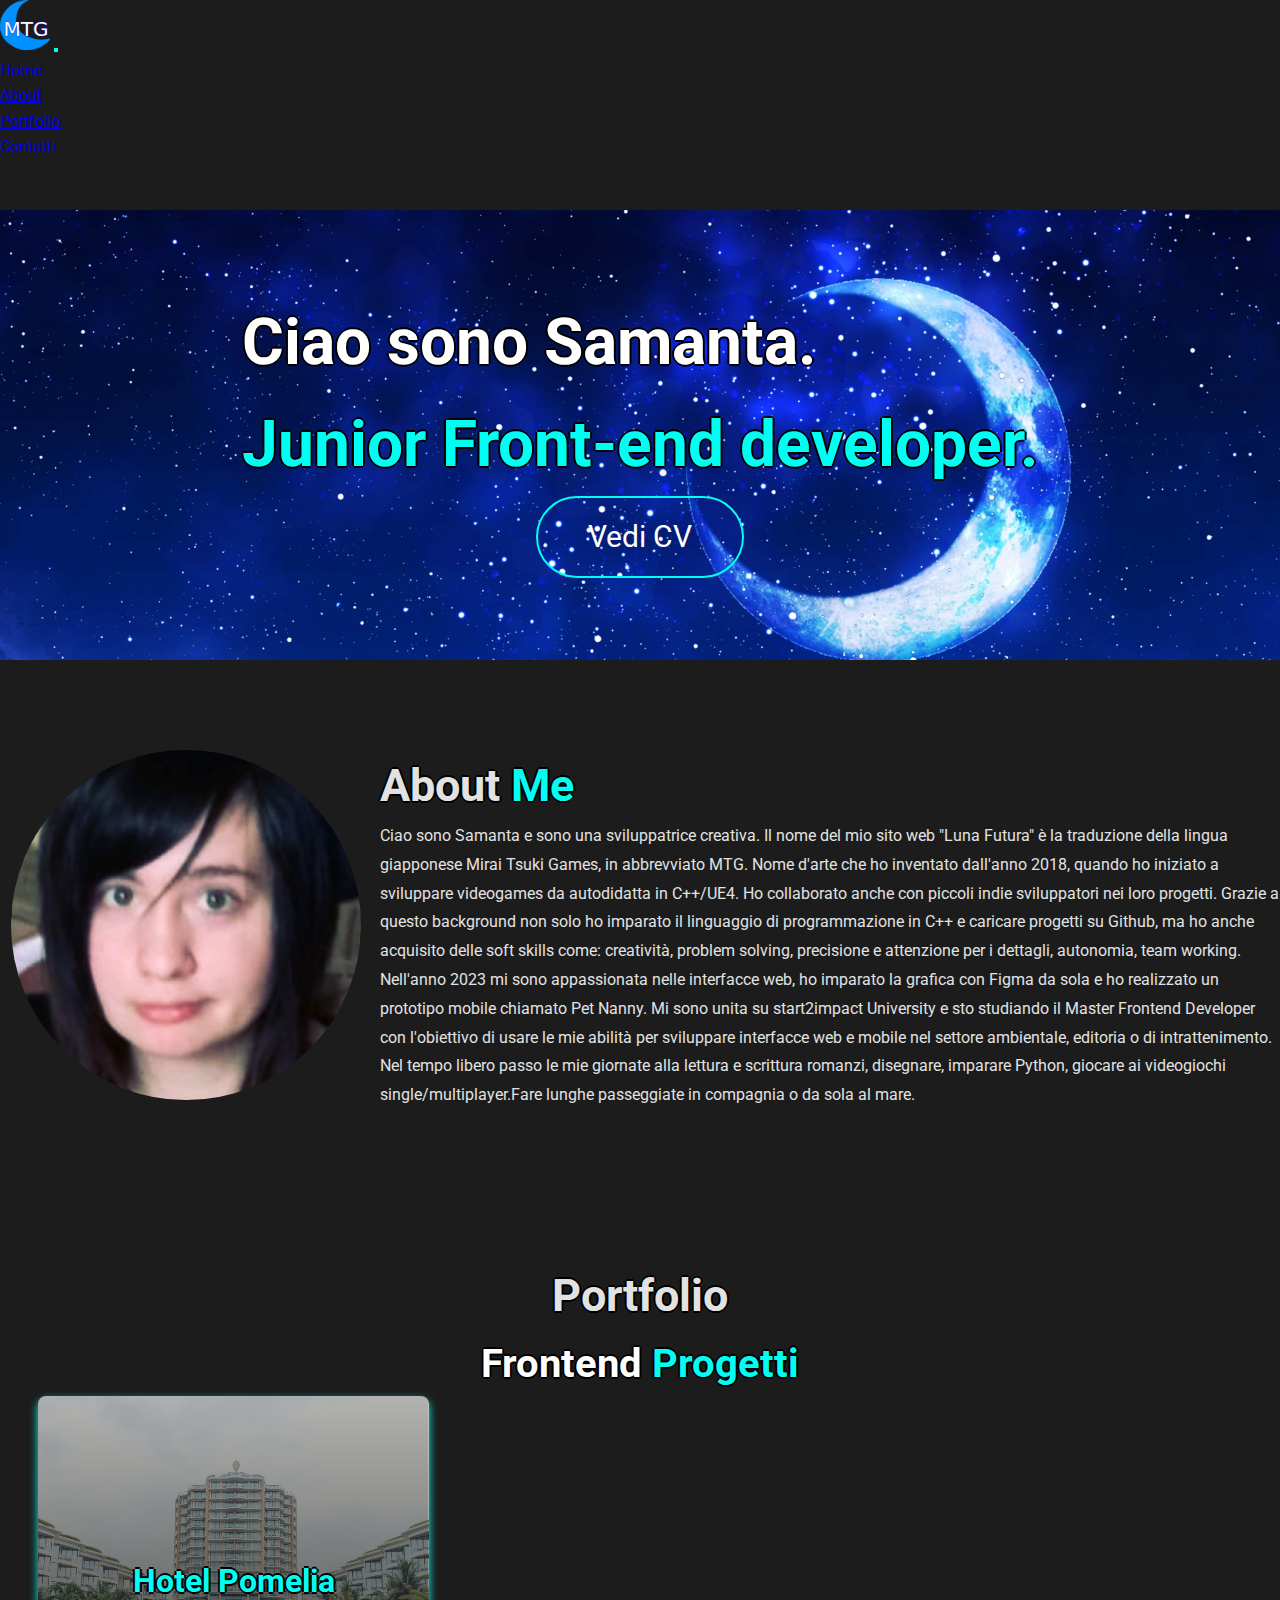
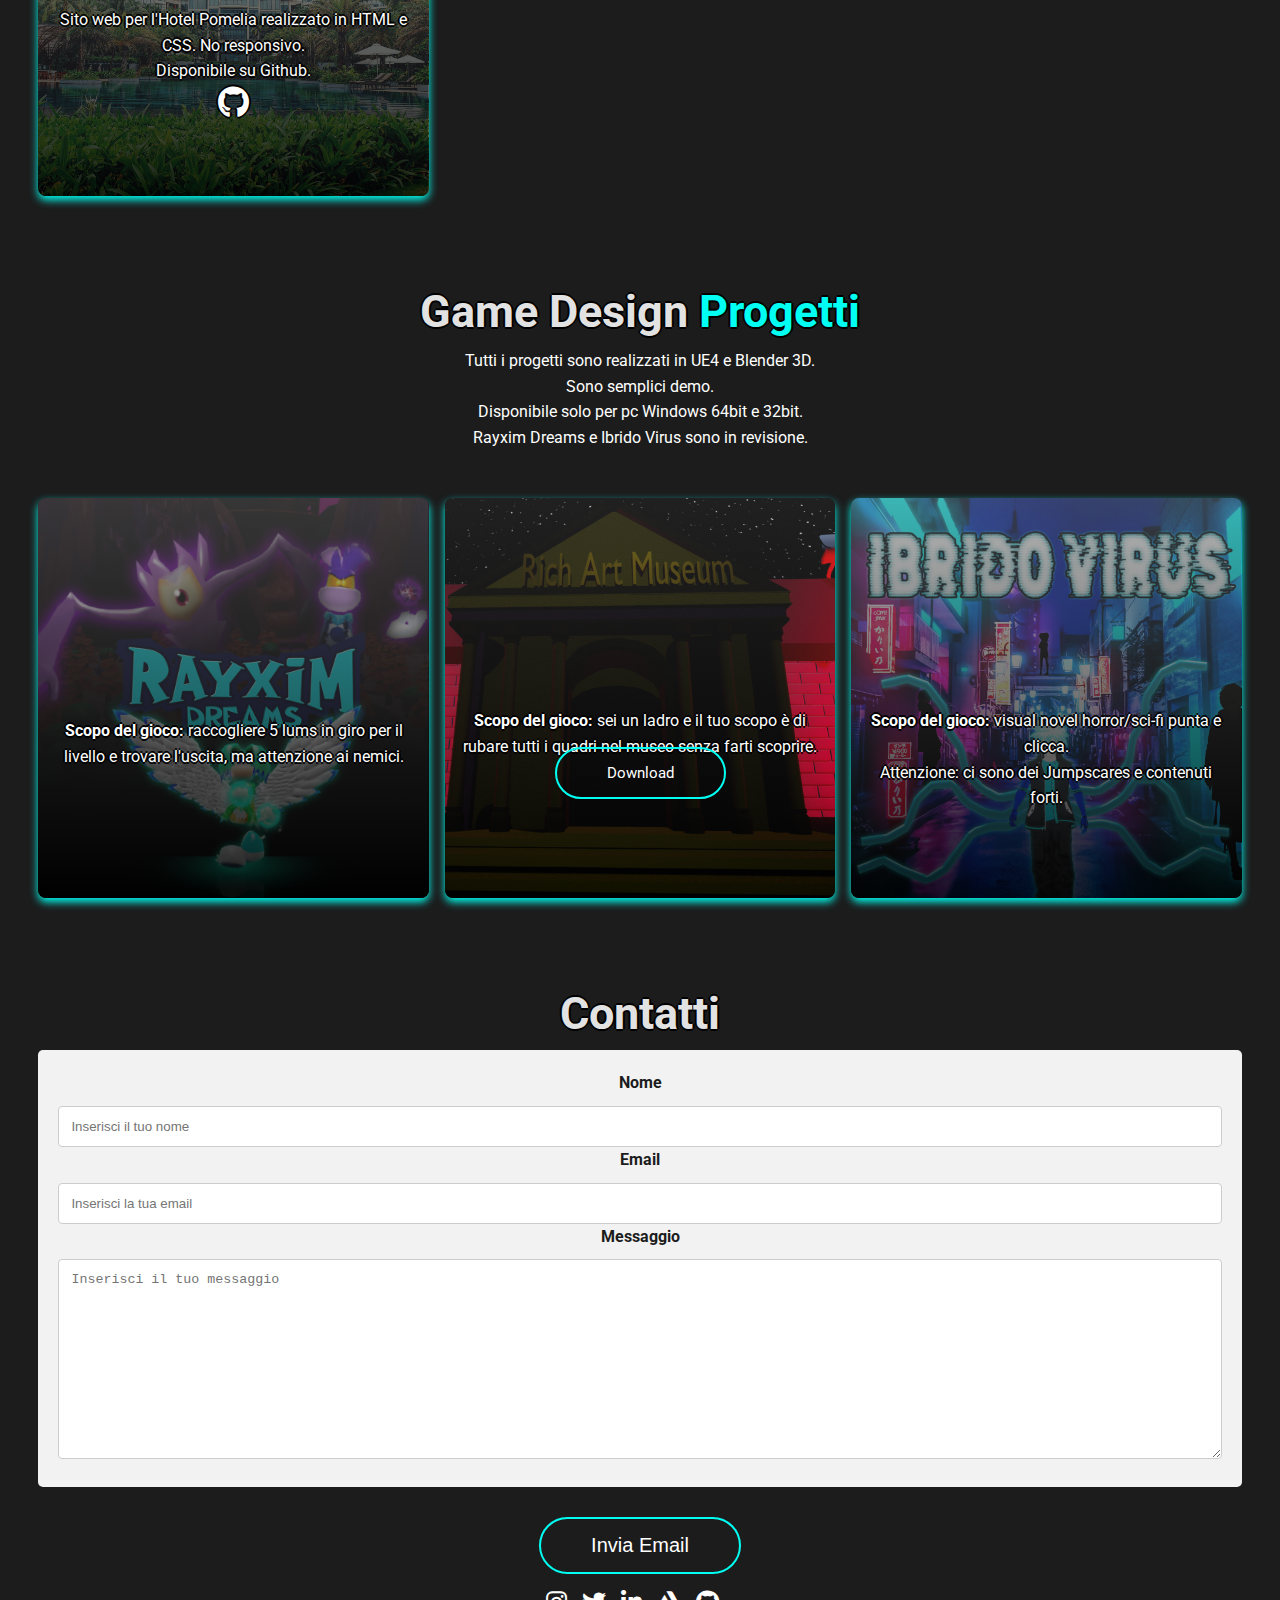
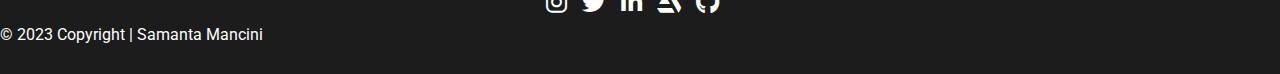
==== index.html @ 8f9abb3a "Update index.html" ====
<!DOCTYPE html>
<html lang="It">
<head>
  <meta charset="UTF-8">
  <!--autore-->
  <meta name="author" content="Samanta Mancini">
  <!--- descrizione-->
  <meta name="description" content="Portfolio sviluppatore Junior frontend">
   <!--keywords-->
  <meta name="keywords" content="Sviluppatore, Frontend developer, Portfolio frontend, Sviluppatore frontend, Developer, Portfolio, Luna Futura, Games, Futuro, Luna, Mirai, Junior">
  <meta name="viewport" content="width=device-width, initial-scale=1">
  <meta http-equiv="X-UA-Compatible" content="IE=Edge">
  <!--Twitter card-->
  <meta name="twitter:card" content="summary">
  <meta name="twitter:site" content="@LunaFutura-Front-end-Portfolio">
  <meta name=”twitter:title” content=”LunaFutura-Front-end-Portfolio”>
  <meta name=”twitter:description” content=”Portfolio_come_sviluppatore_front-end”>
  <meta name=”twitter:creator” content=”@Samanta_Mancini”>
  <meta name=”twitter:image” content=”https://sassa19932.github.io/Progetto-HTML-e-CSS/assets/img/luna.jpg”>
  <!--meta open graph-->
  <meta property="og:description" content="Portfolio come sviluppatore front-end">
  <meta property="og:locale" content="it_IT">
  <meta property="og:type" content="website">
  <meta property="og:url" content="https://sassa19932.github.io/Progetto-HTML-e-CSS/" />
  <meta property="og:site_name" content="LunaFutura-Front-end Portfolio" />
  <meta property="og:image" content="https://sassa19932.github.io/Progetto-HTML-e-CSS/assets/img/luna.jpg">
  <meta property="og:title" content="Luna Futura - Front-end Portfolio" />
  <!--Link canonico-->
  <link rel="canonical" href="https://sassa19932.github.io/Progetto-HTML-e-CSS/">
   <!--Favicon-->
  <link rel="shortcut icon" href="assets/img/favicon.ico" type="image/x-icon">
  <!--Bootstrap Link-->
  <link href="https://cdn.jsdelivr.net/npm/bootstrap@5.3.0/dist/css/bootstrap.min.css" rel="stylesheet" integrity="sha384-9ndCyUaIbzAi2FUVXJi0CjmCapSmO7SnpJef0486qhLnuZ2cdeRhO02iuK6FUUVM" crossorigin="anonymous">

   <!--Bootstrap Script-->
  <script src="https://cdn.jsdelivr.net/npm/bootstrap@5.3.0/dist/js/bootstrap.bundle.min.js" integrity="sha384-geWF76RCwLtnZ8qwWowPQNguL3RmwHVBC9FhGdlKrxdiJJigb/j/68SIy3Te4Bkz" crossorigin="anonymous"></script>

  <!--My style CSS-->
  <link rel="stylesheet" href="assets/CSS/styles.css">

 
  <!--Google Fonts-->
  <link rel="preconnect" href="https://fonts.googleapis.com">
<link rel="preconnect" href="https://fonts.gstatic.com" crossorigin>


  <!--Font awesome-->
  <link rel="stylesheet" href="https://cdnjs.cloudflare.com/ajax/libs/font-awesome/6.0.0-beta3/css/all.min.css" />
  <title>Luna Futura - Front-end Portfolio</title>
</head>
    <body>

<!--Header-->
      <header>
        <!--Navbar Bootstrap-->
        <nav class="navbar navbar-expand-sm fixed-top navbar bg-black">
          <div class="container-fluid">
            <img src="assets/img/Logo_luna.svg" class="navbar-brand"  alt="Logo" height="50" width="50">
            <button class="navbar-toggler" type="button" data-bs-toggle="collapse" data-bs-target="#navbarText" aria-controls="navbarText" aria-expanded="false" aria-label="Toggle navigation">
              <span class="navbar-toggler-icon"></span>
            </button>
            <div class="collapse navbar-collapse" id="navbarText">
              <ul class="navbar-nav mx-auto mb-2 mb-lg-0">
                <li class="nav-item">
                  <a class="nav-link text-white" href="#home">Home</a>
                </li>
                <li class="nav-item">
                  <a class="nav-link text-white" href="#About">About</a>
                </li>
                <li class="nav-item">
                  <a class="nav-link text-white" href="#Portfolio">Portfolio</a>
                </li>
                <li class="nav-item">
                  <a class="nav-link text-white" href="#Contatti">Contatti</a>
                </li>
              </ul>
            </div>
          </div>
        </nav>
       </header>
      <!--Home section--> 
      <main>
       <section id="home" style="background-image: url('assets/img/luna.jpg');">
        <!--Bootstrap color overlay-->
        <h1>Ciao sono Samanta.<br><span>Junior Front-end developer.</span></h1>
        <a href="CV.html" class="button" target="_blank">Vedi CV</a>
       </section>
<!--About-->
      <section id="About">
        <div class="contanier">
          <div class="about-img">
              <img src="assets/img/foto.jpg" alt="">
          </div>
          <div class="content">
              <h1>About <span>Me</span></h1>
              <p>Ciao sono Samanta e sono una sviluppatrice creativa.
                Il nome del mio sito web "Luna Futura" è la traduzione della lingua giapponese Mirai Tsuki Games, in abbrevviato MTG. Nome d'arte che ho inventato dall'anno 2018, quando ho iniziato a sviluppare videogames da autodidatta in C++/UE4.
                Ho collaborato anche con piccoli indie sviluppatori nei loro progetti. Grazie a questo background non solo ho imparato il linguaggio di programmazione in C++ e caricare progetti su Github, ma ho anche acquisito delle soft skills come: creatività, problem solving, precisione e attenzione per i dettagli, autonomia, team working.
                Nell'anno 2023 mi sono appassionata nelle interfacce web, ho imparato la grafica con Figma da sola e ho realizzato un prototipo mobile chiamato Pet Nanny. Mi sono unita su start2impact University e sto studiando il Master Frontend Developer con l'obiettivo di usare le mie abilità per sviluppare interfacce web e mobile nel settore ambientale, editoria o di intrattenimento.
                Nel tempo libero passo le mie giornate alla lettura e scrittura romanzi, disegnare, imparare Python, giocare ai videogiochi single/multiplayer.Fare lunghe passeggiate in compagnia o da sola al mare.</p>
          </div>
      </div>
    </section>
<!--Portfolio-->
      <section id="Portfolio">
        <div class="sec-top">
        <h1>Portfolio</h1>
        <h3>Frontend <span>Progetti</span></h3>
        </div>
        <div class="card-container">
        <div class="card" style="background-image: linear-gradient(rgba(107,107, 107, 0.5), rgba(0, 0, 0, 0.8)), url('assets/img/portfolio/Hotelimage.jpg');">
          <div class="card-content">
          <h3 class="card-title">Hotel Pomelia</h3>
           <p class="card-body">Sito web per l'Hotel Pomelia realizzato in HTML e CSS. No responsivo.<br>
              Disponibile su Github.<br>
            </p>
            <a href="https://github.com/Sassa19932/ProgettoSviluppoIntrodiSamantaMancini.git" class="github" target="_blank"><i class="fa-brands fa-github"></i></a>
        </div>
      </div>
    </div>
    <div class="sec-top">
        <h1>Game Design <span>Progetti</span></h1>
        <p class="text-game">Tutti i progetti sono realizzati in UE4 e Blender 3D.<br>Sono semplici demo.<br>
        Disponibile solo per pc Windows 64bit e 32bit.<br> Rayxim Dreams e Ibrido Virus sono in revisione.</p>
      </div>
        <div class="card-container">
        <div class="card" style="background-image: linear-gradient(rgba(107, 107, 107, 0.5), rgba(0, 0, 0, 0.8)),url('assets/img/portfolio/RayximCover.jpg');">
          <div class="card-content">
           <p class="card-body" style="margin-top: 60px;"><strong>Scopo del gioco:</strong> raccogliere 5 lums in giro per il livello e trovare l'uscita, ma attenzione ai nemici.
            </p>
        </div>
      </div>
      <div class="card" style="background-image: linear-gradient(rgba(107, 107, 107, 0.3), rgba(0, 0, 0, 0.3)),url('assets/img/portfolio/Richartmuseum.jpg');">
        <div class="card-content">
         <p class="card-body" style="margin-top: 50px;"><strong>Scopo del gioco:</strong> sei un ladro e il tuo scopo è di rubare tutti i quadri nel museo senza farti scoprire.
          </p>
          <a href="https://dandygames.itch.io/welcome-to-rich-art" class="button" style="margin: auto;" target="_blank">Download</a>
      </div>
    </div>
    <div class="card" style="background-image: linear-gradient(rgba(107, 107, 107, 0.5), rgba(0, 0, 0, 0.8)), url('assets/img/portfolio/Ibridovirus.jpg');">
      <div class="card-content">
       <p class="card-body" style="margin-top: 50px;"><strong>Scopo del gioco:</strong> visual novel horror/sci-fi punta e clicca.<br>
        Attenzione: ci sono dei Jumpscares e contenuti forti.
        </p>
    </div>
</div>
      </div>
      </section>
<!--Contattami-->
      <section id="Contatti">
        <div class="sec-top">
        <h1>Contatti</h1>
<div class="container-form">
        <form action="https://formsubmit.co/s.mancini93@hotmail.it" method="POST">
<label for="name">Nome</label>
<input type="text" id="name" name="name" placeholder="Inserisci il tuo nome" required>          	<label for="email">Email</label>
			<input type="text" id="email" name="email" placeholder="Inserisci la tua email" required>

			<label for="message">Messaggio</label>
			<textarea id="message" name="message" placeholder="Inserisci il tuo messaggio" style="height:200px" required></textarea>
          <input type="hidden" name="_next" value="https://sassa19932.github.io/Progetto-HTML-e-CSS/thanks.html">
      </form>
</div>
<input type="submit" class="button" value="Invia Email">
</div>

      </section>
    </main>
      <!-- footer section-->
  <footer class="container-fluid pb-0 mt-5 bg-black text-center text-white">
    <ul class="social-icons">
      <li><a href="https://www.instagram.com/mtg_misaki0" class="instagram" target="_blank"><i class="fa-brands fa-instagram"></i></a></li>
      <li><a href="https://www.twitter.com/tsukimirai12" class="twitter" target="_blank"><i class="fa-brands fa-twitter"></i></a></li>
      <li><a href="https://www.linkedin.com/in/samantamancini/" class="linkedin" target="_blank"><i class="fa-brands fa-linkedin-in"></i></a></li>
      <li><a href="https://www.artstation.com/misaki_93" class="artstation" target="_blank"><i class="fa-brands fa-artstation"></i></a></li>
      <li><a href="https://github.com/Sassa19932?tab=repositories" class="github" target="_blank"><i class="fa-brands fa-github"></i></a></li>
    </ul>
    <p> © 2023 Copyright | Samanta Mancini</p>
    
</footer>
    </body>
  </html>
---- assets/CSS/styles.css ----
@import url('https://fonts.googleapis.com/css2?family=Roboto&display=swap');
*{
    margin: 0;
    padding: 0;
    box-sizing: border-box;
    transition: 0.3s;
}

/*body styling*/
body{
    margin: 0;
    padding: 0;
    font-family: 'Roboto', sans-serif;
    font-size: 1em;
    background:#1c1c1c;
    color:white;
    line-height: 1.6;
}

.section {
    min-height: 100vh
}
html{
    scroll-behavior: smooth;
}
/*navbar styling*/

.nav-item .nav-link:hover {
background-color: #00fff2;
box-shadow: 0 0 100px #00fff2;
border: none;
}

/*Navbar toggle styling*/

.navbar-toggler-icon {
   background-image: url("data:image/svg+xml,%3csvg xmlns='http://www.w3.org/2000/svg' viewBox='0 0 30 30'%3e%3cpath stroke='rgba%280, 255, 242, 1%29' stroke-linecap='round' stroke-miterlimit='10' stroke-width='2' d='M4 7h22M4 15h22M4 23h22'/%3e%3c/svg%3e");
}

.navbar-toggler {
    border: 2px solid #00fff2;
}

/*header styling*/
#home{
    margin-top: 50px;
    background-repeat: no-repeat;
    background-size: cover;
    height: 100vh;
    position: relative;
    color: white;
    display: flex;
    flex-direction: column;
    justify-content: center;
    align-items: center;
    
}



h1 {
    font-size: 4rem;
    text-shadow: -2px 0 #000000, 0 2px #000000, 2px 0 #000000, 0 -2px #000000;
    
}

#home span, #About span, #Portfolio span {
color: #00fff2;
}

/* color overlay*/
.color-overlay{
    position: absolute;
    width: 100%;
    height: 100%;
    background-color: rgba(0, 0, 0, 0.5);
}
/*margin-top*/
.sec-top{
    text-align: center;
    margin-top: 80px;
}

html, body {
    overflow-x: hidden;
  }
 
      

/*button normal*/
  .button{
    font-size: 30px;
    background-color: transparent;
    text-decoration: none;
			color: white;
			padding: 10px 20px;
			border: #00fff2 2px solid;
			border-radius: 50px;
			cursor: pointer;
}
/*button hover*/
 .button:hover{
    background: #00fff2;
    box-shadow: 0 0 100px #00fff2;
    border: none;
    color: #1c1c1c;
}

/*h3 styling*/
h3{
    text-align: center;
    font-size: 2.5em;
    text-shadow: -2px 0 #000000, 0 2px #000000, 2px 0 #000000, 0 -2px #000000;
    
}

/*About start*/
#About{
    margin-top: 90px;
}
#About .contanier{
    display: flex;
    justify-content: center;
}
#About .about-img img{
    width: 350px;
    border-radius: 50%;
    margin-left: 3%;
}
#About .content{
    margin-left: 30px;
}
#About .content h1, #Portfolio h1, #Contatti h1{
    font-size: 45px;
    color: #e2e2e2;
}
#About .content h1 span{
    color: #00fff2;
}

#About .content p{
    color: #e2e2e2;
    line-height: 1.8;
    margin-bottom:70px;
}

/*card-styling*/
    .card-container{
        display: grid;
        grid-template-columns: repeat(auto-fill, minmax(300px, 1fr));
        grid-template-rows: auto;
        grid-gap: 1rem;
        margin-left: 3%;
        margin-right: 3%;
    }

    .card-title{
        text-shadow: -2px 0 #000000, 0 2px #000000, 2px 0 #000000, 0 -2px #000000;
        color: #00fff2;
        font-size: 2em;
}
    .card-content{
        padding-top: 10rem;
        text-align: center;
    }
    
    .card-body{
        color: rgb(255, 255, 255);
        margin-top: 0px;
        margin-left: 3%;
        margin-right: 3%;
        text-shadow: -2px 0 #000000, 0 2px #000000, 2px 0 #000000, 0 -2px #000000;
    }
  
  .card-container .card{
    background-size: cover;
    background-position: center;
    box-shadow: 0 4px 8px 0 #00fff2;
    border-radius: 0.5rem;
    overflow: hidden;
    height: 400px;
  }

  .card-content .button {
    font-size: 15px;
  }

 
  .card .fa-github{
    font-size: 2em;
    padding: 0;
    text-shadow: -2px 0 #000000, 0 2px #000000, 2px 0 #000000, 0 -2px #000000;
    margin-top: 2px;
  }

  /*text-game styling*/
  .text-game{
    text-align: center;
    padding-bottom: 3rem;
  }

  

       /*form contatti*/
	input[type=text], select, textarea {
			width: 100%;
			padding: 12px;
			border: 1px solid #ccc;
			border-radius: 4px;
			resize: vertical;
		}
label {
			font-weight: bold;
			display: block;
			margin-bottom: 10px;
		}

        input[type=submit]{
           
           font-size: 20px;
           margin-top: 30px;
           
        }

		input[type=submit]:hover {
			background-color: #00fff2;
            color: #1c1c1c;
            box-shadow: 0 0 50px #00fff2;
            border: none;
		}

		.container-form {
			border-radius: 5px;
			background-color: #f2f2f2;
            color: #1c1c1c;
			padding: 20px;
            margin-right: 3%;
            margin-left: 3%;
		}
/* social media icons styling */
.social-icons {
    font-size: 1.5em;
    display: flex;
    justify-content: center;
    align-items: center;
}
.social-icons li{
    list-style: none;
    padding: 10px 15px 0 0;
}
.fa-instagram:hover, .fa-instagram:focus, .fa-twitter:hover, .fa-twitter:focus, .fa-linkedin-in:hover, .fa-linkedin-in:focus, .fa-artstation:hover, .fa-artstation:focus, .fa-github:hover, .fa-github:focus {
   color: #00fff2;
   box-shadow: 0 0 100px #00fff2;
}
.fa-brands {
    color: #ffffff;
}

footer {
    height: 100px;
}


/*media*/


   

   


@media (min-width: 240px) and (max-width: 576px){
    #home{
       height: 30vh;
       margin-top: 0px;
    }

    .navbar-brand img{
        width: 40px;
        height: auto;  
    }
    

      h1{
        font-size: 3rem;
        text-align: center;
    }
    .sec-top {
        margin-bottom: 0px;
        margin-top: 0px;
    }
     h3{
        font-size: 2.5em;
    }
    .text-about {
        font-size: 2em;
    }

    .card-container {
        grid-template-columns: 2fr;
    }

     .card-container .card-body {
        margin-top: 5px;
    }

    .fa-brands {
        color: #00fff2;
    }
    .button{
        background-color: #00fff2;
        box-shadow: 0 0 100px #00fff2;
        border: none;
        color: #1c1c1c;
        font-size: 15px;
        padding: 5px 20px;
    }
   
    
    #About .contanier{
        flex-direction: column;
        text-align: center;
        margin-left: 0;
        margin-right: 5%;
    }
    
    #About .about-img  img{
        margin-bottom: 20px;
        width: 100px;
        margin: auto;
    }
    input[type=submit] {
        font-size: 1em;
        margin-top: 1rem;
        margin-bottom: 2rem;
        border: none;
        color: #1c1c1c;
        background-color: #00fff2;
        box-shadow: 0 0 100px #00fff2;
        width: 80%;
        margin-left: 10%;
        text-align: center;
    }
    input[type=text], select, textarea {
        width: 100%;
        margin-top: 0;
    }

    #Contatti {
    margin-top: 20px;
}
    
    footer p {
        font-size: 18px;
    }
}

@media (min-width: 600px) and (max-width: 820px) {
    #home {
        height: 30vh;
        padding-top: 50px;
    }
    h1 {
        font-size: 3rem;
    }
    .button {
        font-size: 30px;
        padding: 10px 40px;
        background-color: #00fff2;
        box-shadow: 0 0 100px #00fff2;
        color: #1c1c1c;
        border: none;
    }

    #About .contanier{
        flex-direction: column;
        text-align: center;
        margin-left: 0;
        margin-right: 5%;
    }

    #About .about-img img{
        width: 200px;
    }

    #About p{
        font-size: 25px;
    }

    .sec-top {
        margin-top: 50px;
    }
     h3{
        font-size: 2.5em;
    }

    .text-game{
        font-size: 25px;
    }

    .card-body {
        font-size: 15px;
        line-height: 1.2;
    }
   .card-container {
    grid-template-columns: repeat(auto-fill, minmax(270px, 2fr));
    grid-template-rows: auto;
    grid-gap: 1.5rem;
   }

   input[type=submit] {
    font-size: 1.5em;
    margin-top: 1rem;
    margin-bottom: 2rem;
    background-color: #00fff2;
    box-shadow: 0 0 100px #00fff2;
    color: #1c1c1c;
    width: 80%;
    border: none;
    text-align: center;
}


footer p{
    font-size: 20px;
}
.fa-brands {
    color: #00fff2;
}
}

@media (min-width: 900px ) and (max-width:1300px){
    #home {
      height: 50vh; 

    }

    h1 {
        font-size: 4rem;
    }

    .button {
        padding: 15px 50px;
    }
}
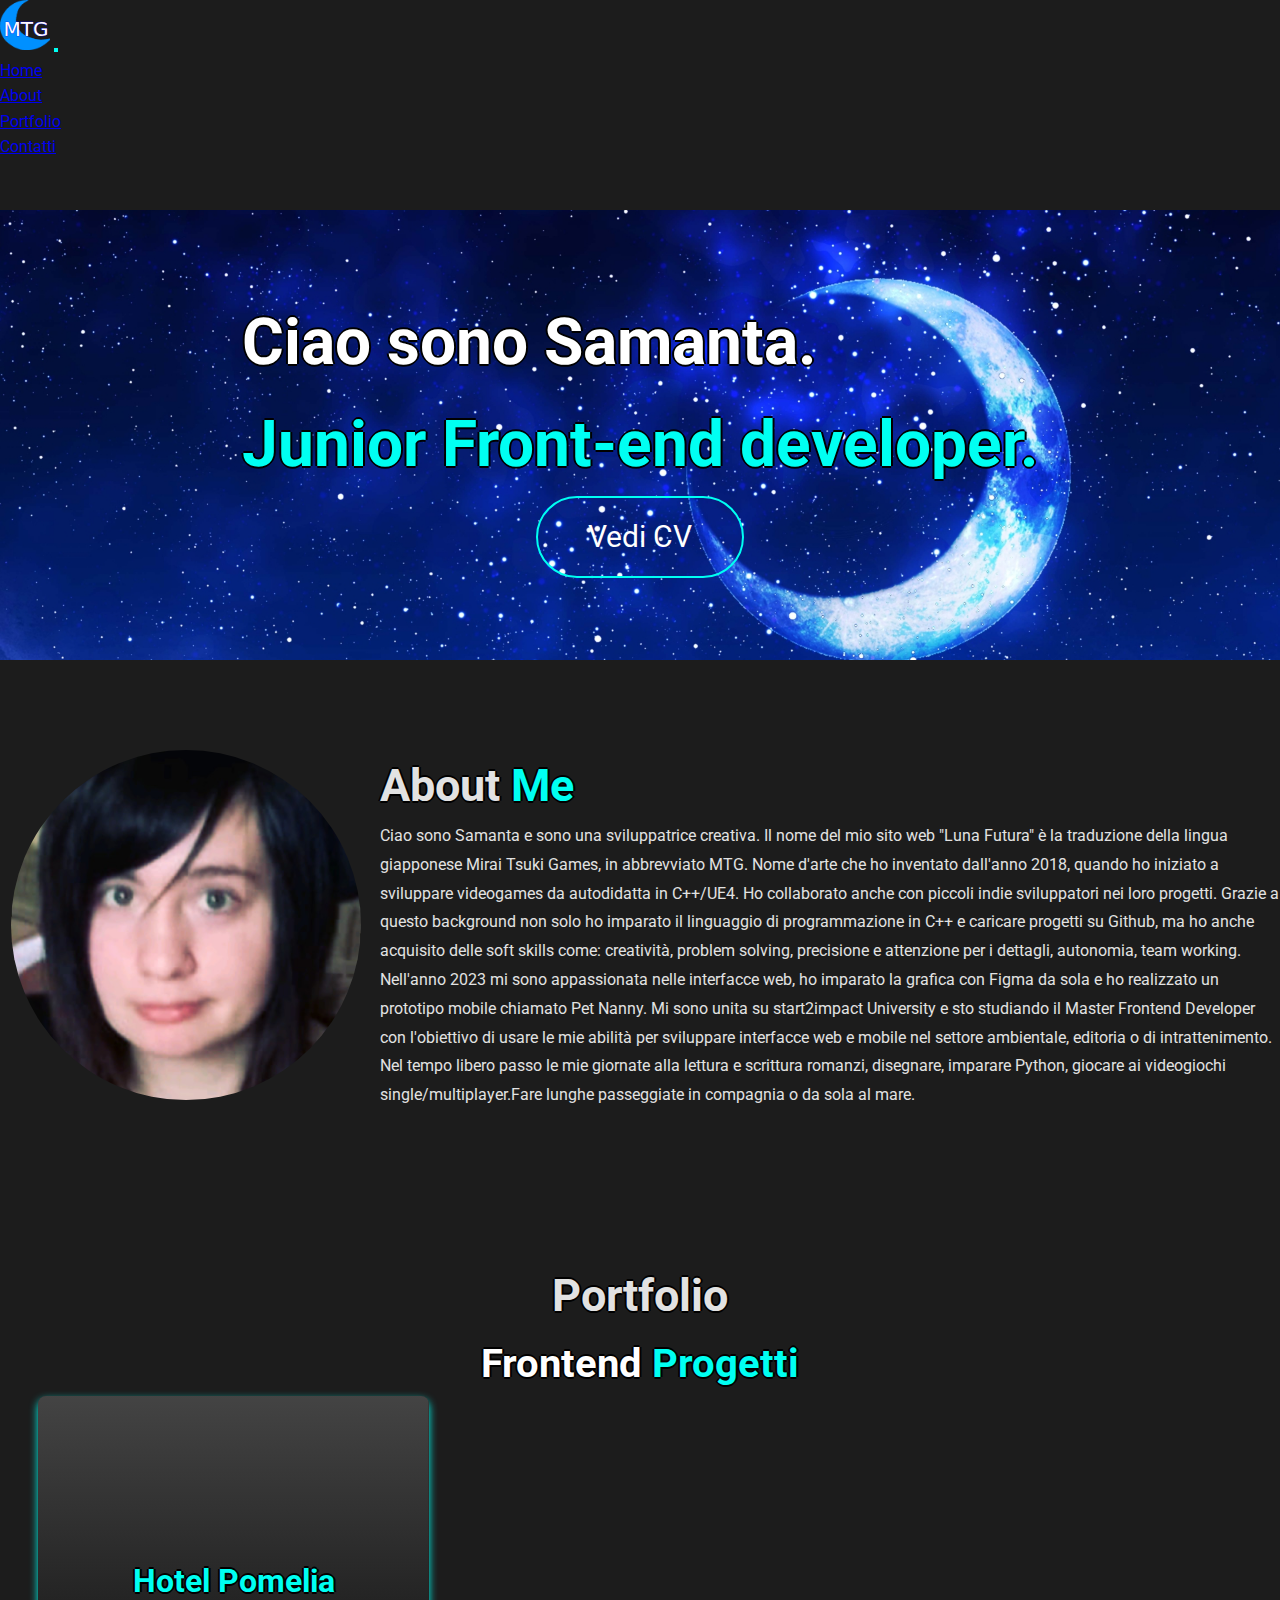
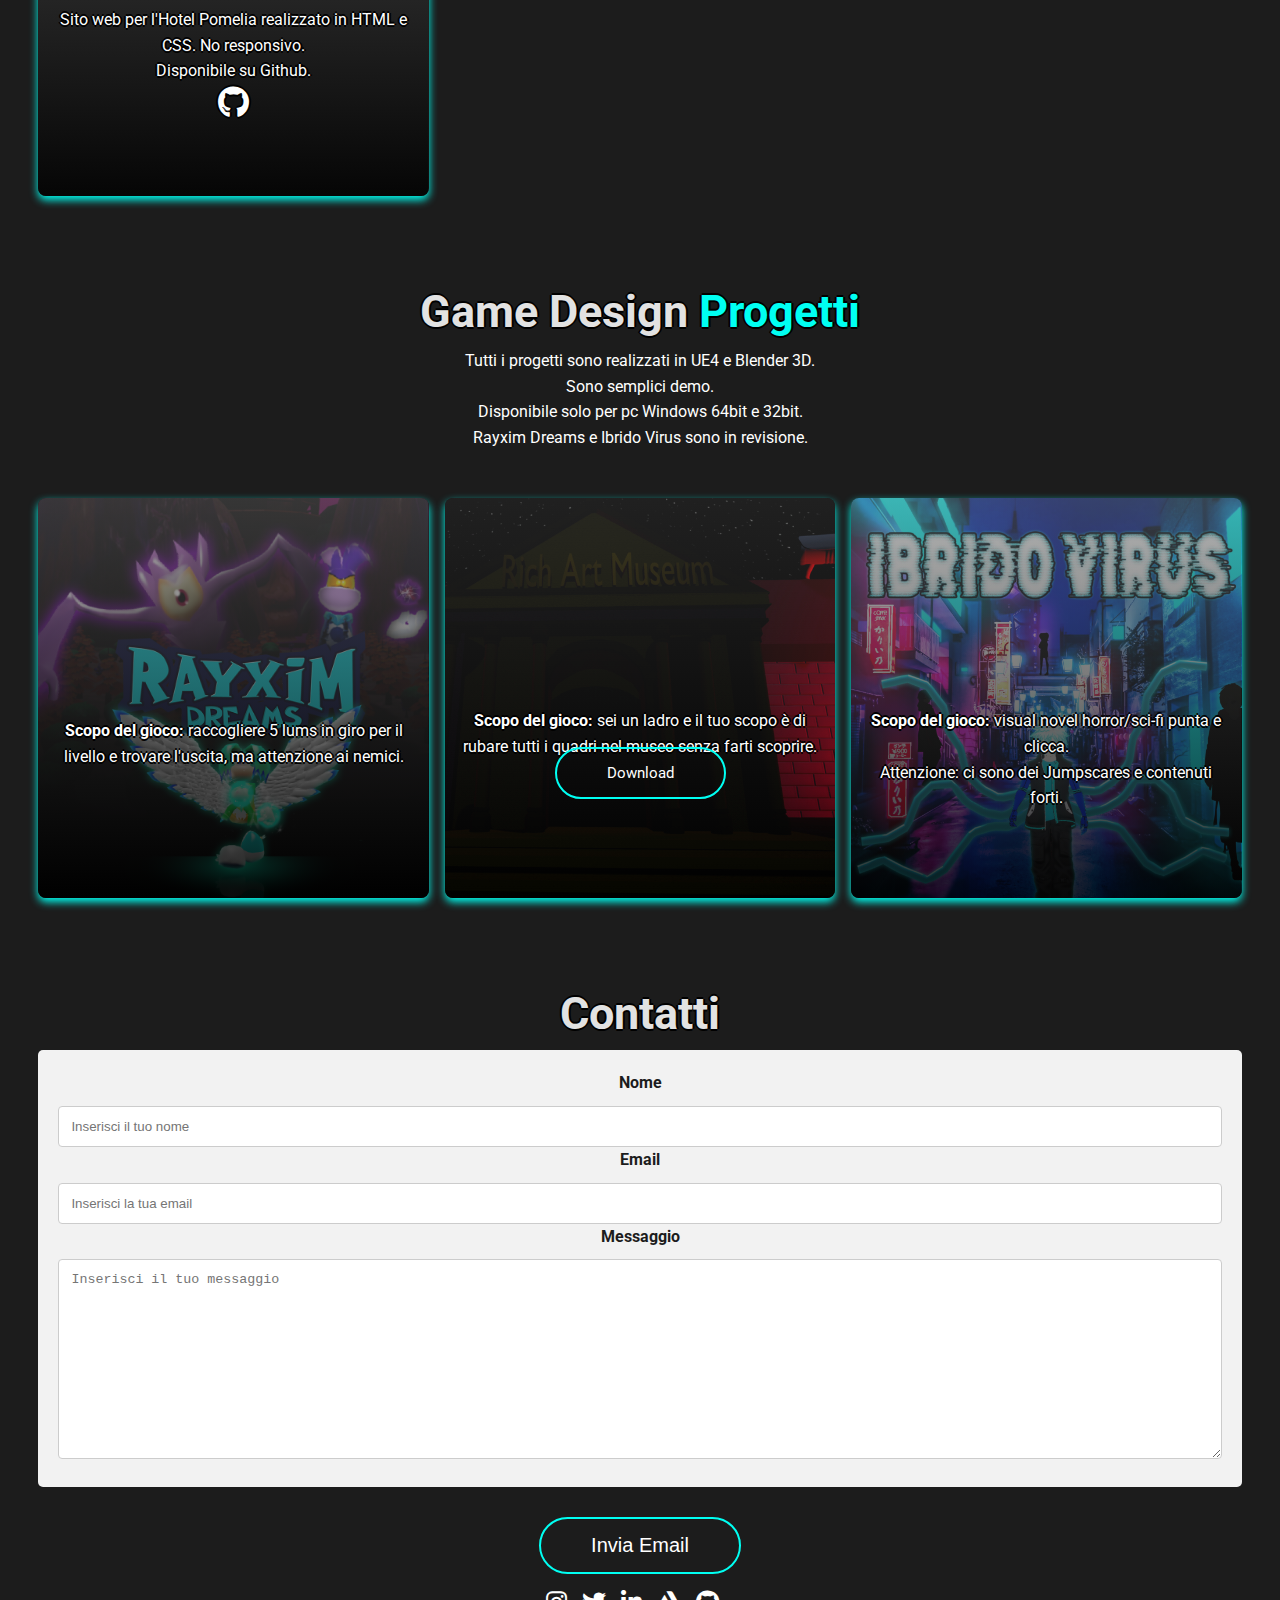
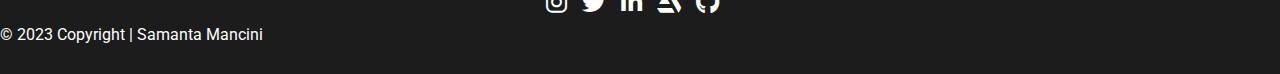
==== commit 615c9403: "up" ====
--- a/index.html
+++ b/index.html
@@ -130,7 +130,7 @@
             </p>
         </div>
       </div>
-      <div class="card" style="background-image: linear-gradient(rgba(107, 107, 107, 0.3), rgba(0, 0, 0, 0.3)),url('assets/img/portfolio/Richartmuseum.jpg');">
+      <div class="card" style="background-image: linear-gradient(rgba(107, 107, 107, 0.3), rgba(0, 0, 0, 0.3)),url('assets/img/portfolio/RichArtMuseum.jpg');">
         <div class="card-content">
          <p class="card-body" style="margin-top: 50px;"><strong>Scopo del gioco:</strong> sei un ladro e il tuo scopo è di rubare tutti i quadri nel museo senza farti scoprire.
           </p>
--- a/assets/CSS/styles.css
+++ b/assets/CSS/styles.css
@@ -282,7 +282,7 @@
     
 
       h1{
-        font-size: 3rem;
+        font-size: 2.5rem;
         text-align: center;
     }
     .sec-top {
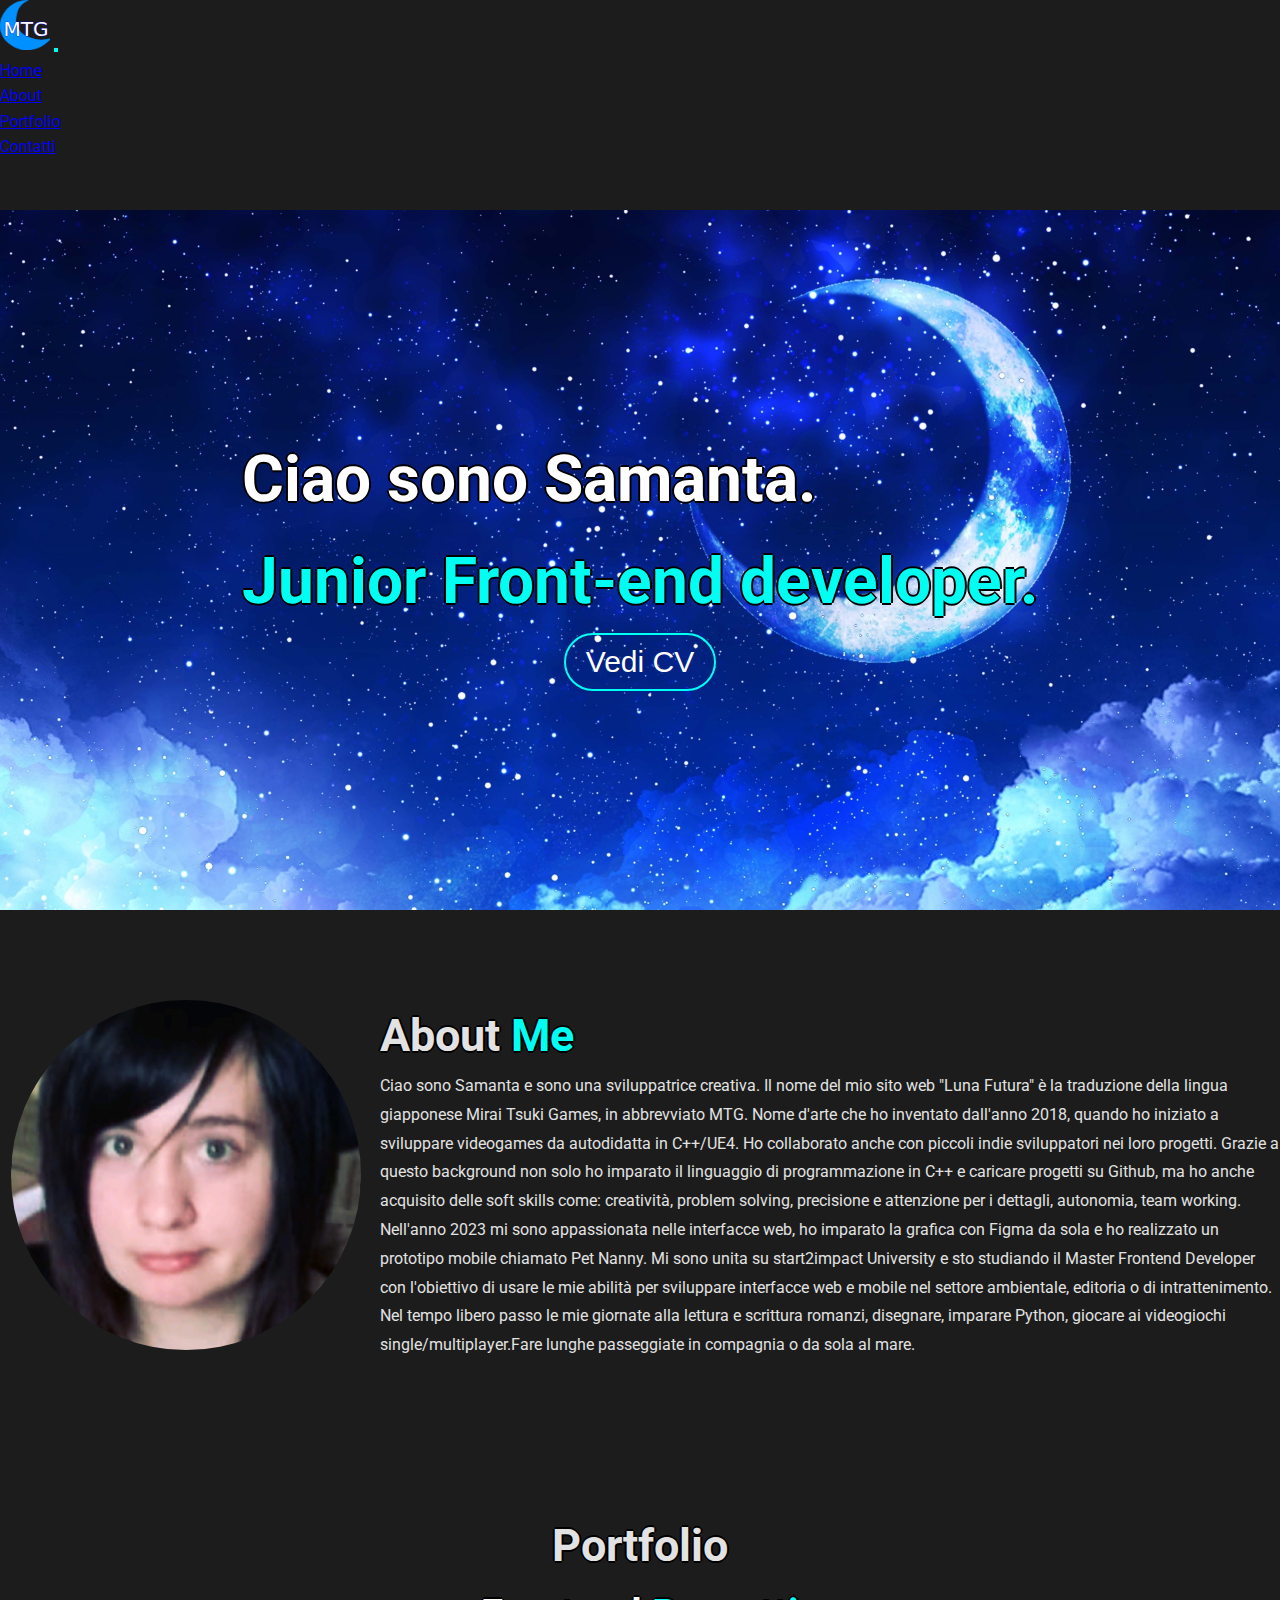
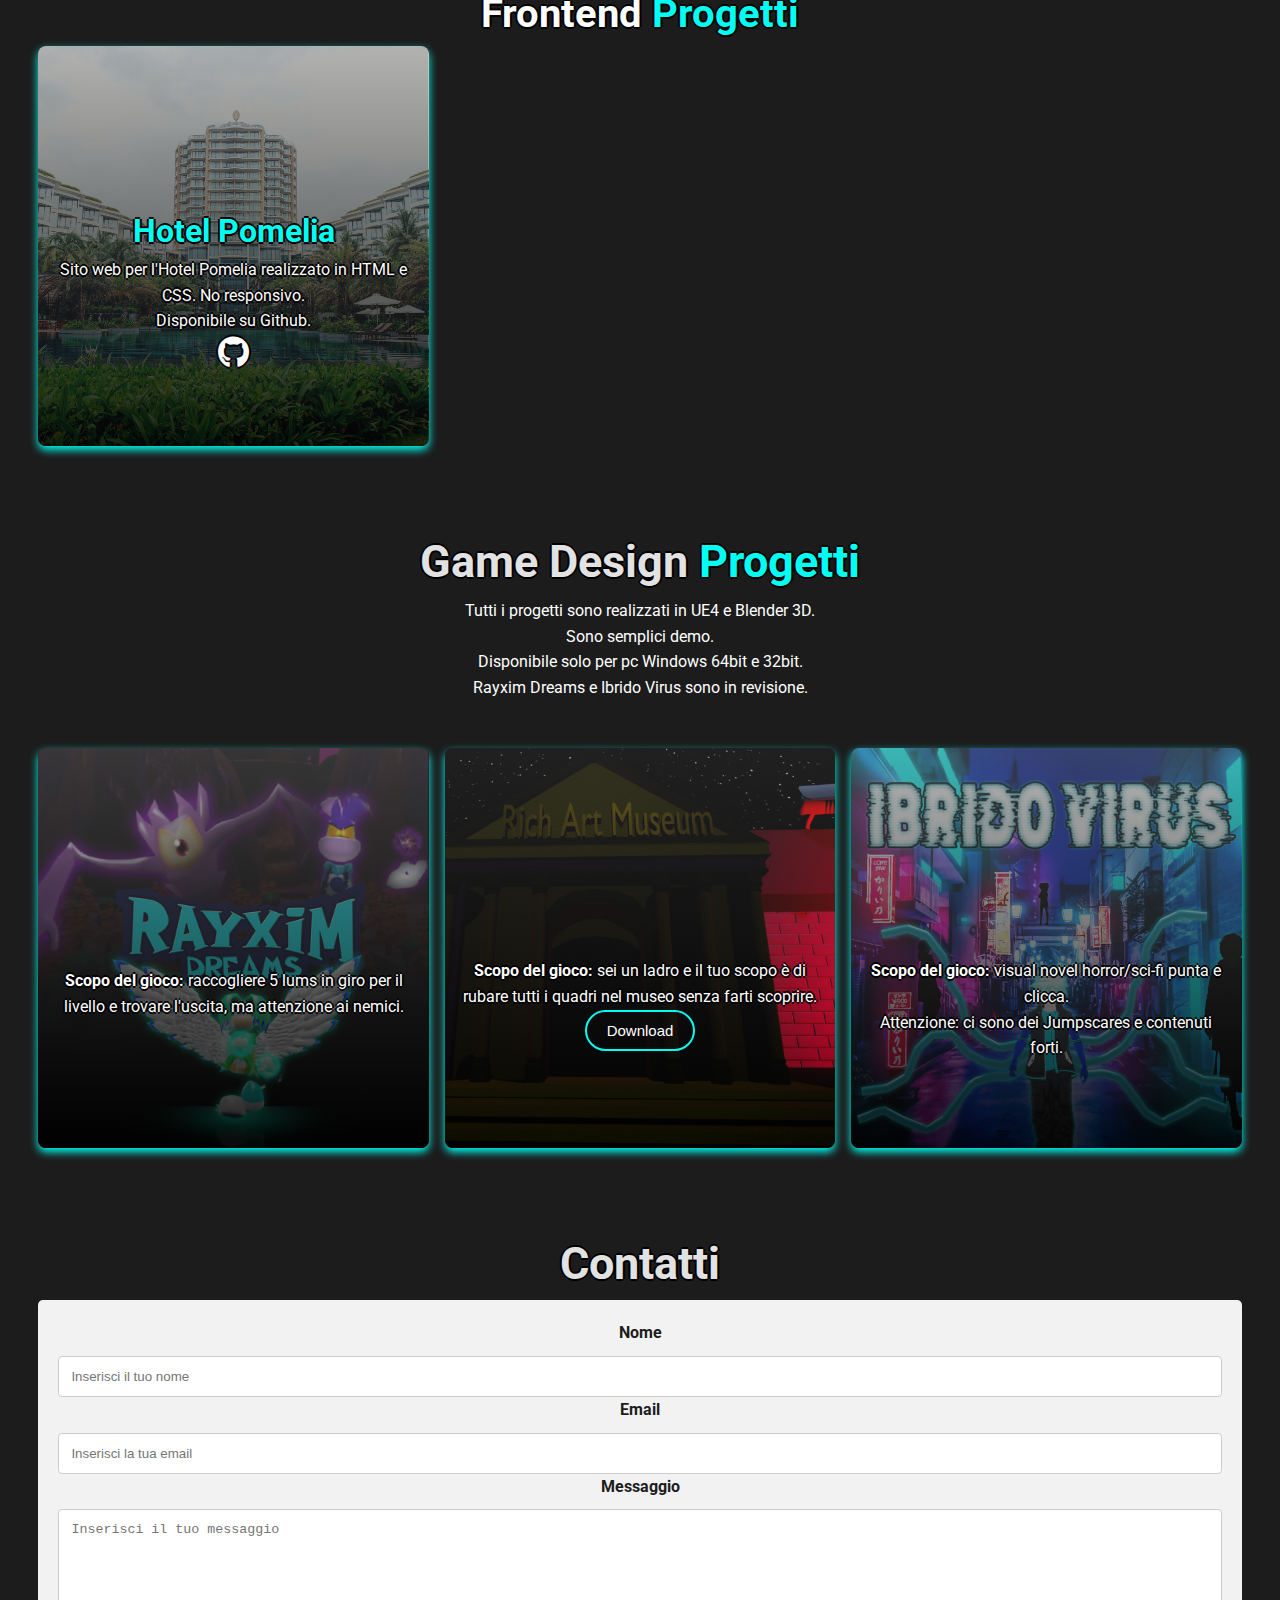
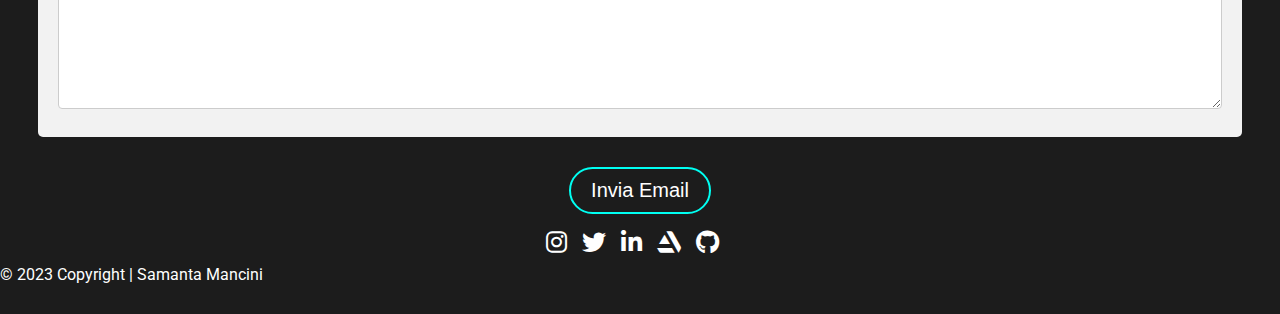
==== commit ed55df95: "up" ====
--- a/index.html
+++ b/index.html
@@ -83,7 +83,7 @@
        <section id="home" style="background-image: url('assets/img/luna.jpg');">
         <!--Bootstrap color overlay-->
         <h1>Ciao sono Samanta.<br><span>Junior Front-end developer.</span></h1>
-        <a href="CV.html" class="button" target="_blank">Vedi CV</a>
+        <a href="CV.html" target="_blank"><button class="button">Vedi CV</button></a>
        </section>
 <!--About-->
       <section id="About">
@@ -134,7 +134,7 @@
         <div class="card-content">
          <p class="card-body" style="margin-top: 50px;"><strong>Scopo del gioco:</strong> sei un ladro e il tuo scopo è di rubare tutti i quadri nel museo senza farti scoprire.
           </p>
-          <a href="https://dandygames.itch.io/welcome-to-rich-art" class="button" style="margin: auto;" target="_blank">Download</a>
+          <a href="https://dandygames.itch.io/welcome-to-rich-art" target="_blank"><button class="button" style="margin: auto;">Download</button></a>
       </div>
     </div>
     <div class="card" style="background-image: linear-gradient(rgba(107, 107, 107, 0.5), rgba(0, 0, 0, 0.8)), url('assets/img/portfolio/Ibridovirus.jpg');">
--- a/assets/CSS/styles.css
+++ b/assets/CSS/styles.css
@@ -17,9 +17,12 @@
     line-height: 1.6;
 }
 
+/*section*/
 .section {
     min-height: 100vh
 }
+
+/*scroll-down*/
 html{
     scroll-behavior: smooth;
 }
@@ -41,13 +44,12 @@
     border: 2px solid #00fff2;
 }
 
-/*header styling*/
+/*home styling*/
 #home{
     margin-top: 50px;
-    background-repeat: no-repeat;
     background-size: cover;
-    height: 100vh;
-    position: relative;
+    width: 100%;
+    height: 700px;
     color: white;
     display: flex;
     flex-direction: column;
@@ -56,7 +58,7 @@
     
 }
 
-
+/*h1 styling*/
 
 h1 {
     font-size: 4rem;
@@ -64,17 +66,12 @@
     
 }
 
+/*span styling*/
 #home span, #About span, #Portfolio span {
 color: #00fff2;
 }
 
-/* color overlay*/
-.color-overlay{
-    position: absolute;
-    width: 100%;
-    height: 100%;
-    background-color: rgba(0, 0, 0, 0.5);
-}
+
 /*margin-top*/
 .sec-top{
     text-align: center;
@@ -261,18 +258,18 @@
 }
 
 
+
+
+
+   
+
+   
+
 /*media*/
-
-
-   
-
-   
-
-
 @media (min-width: 240px) and (max-width: 576px){
     #home{
-       height: 30vh;
-       margin-top: 0px;
+       margin-top: 50px;
+       height: 200px;
     }
 
     .navbar-brand img{
@@ -282,15 +279,12 @@
     
 
       h1{
-        font-size: 2.5rem;
-        text-align: center;
-    }
-    .sec-top {
-        margin-bottom: 0px;
-        margin-top: 0px;
-    }
+        font-size: 1.5rem;
+        text-align: center;
+    }
+    
      h3{
-        font-size: 2.5em;
+        font-size: 2em;
     }
     .text-about {
         font-size: 2em;
@@ -355,16 +349,16 @@
     }
 }
 
-@media (min-width: 600px) and (max-width: 820px) {
+@media (min-width: 600px) and (max-width: 899px) {
     #home {
-        height: 30vh;
-        padding-top: 50px;
+        height: 400px;
+        margin-top: 30px;
     }
     h1 {
-        font-size: 3rem;
+        font-size: 2rem;
     }
     .button {
-        font-size: 30px;
+        font-size: 25px;
         padding: 10px 40px;
         background-color: #00fff2;
         box-shadow: 0 0 100px #00fff2;
@@ -384,18 +378,18 @@
     }
 
     #About p{
-        font-size: 25px;
+        font-size: 20px;
     }
 
     .sec-top {
         margin-top: 50px;
     }
      h3{
-        font-size: 2.5em;
+        font-size: 2em;
     }
 
     .text-game{
-        font-size: 25px;
+        font-size: 20px;
     }
 
     .card-body {
@@ -429,24 +423,48 @@
 }
 }
 
-@media (min-width: 900px ) and (max-width:1300px){
+@media (min-width: 900px ) and (max-width:1000px){
     #home {
-      height: 50vh; 
+      height: 500px; 
 
     }
 
     h1 {
-        font-size: 4rem;
+        font-size: 2.5rem;
     }
 
     .button {
-        padding: 15px 50px;
-    }
-}
-
-
-
-
-
-
-
+        padding: 15px 40px;
+        font-size: 25px;
+        background-color: #00fff2;
+        box-shadow: 0 0 100px #00fff2;
+        color: #1c1c1c;
+        border: none;
+    }
+
+    #About .contanier{
+        flex-direction: column;
+        text-align: center;
+        margin-left: 0;
+        margin-right: 5%;
+    }
+
+    #About .about-img img{
+        width: 200px;
+    }
+
+    #About p{
+        font-size: 20px;
+    }
+
+    .fa-brands {
+        color: #00fff2;
+    }
+}
+
+
+
+
+
+
+
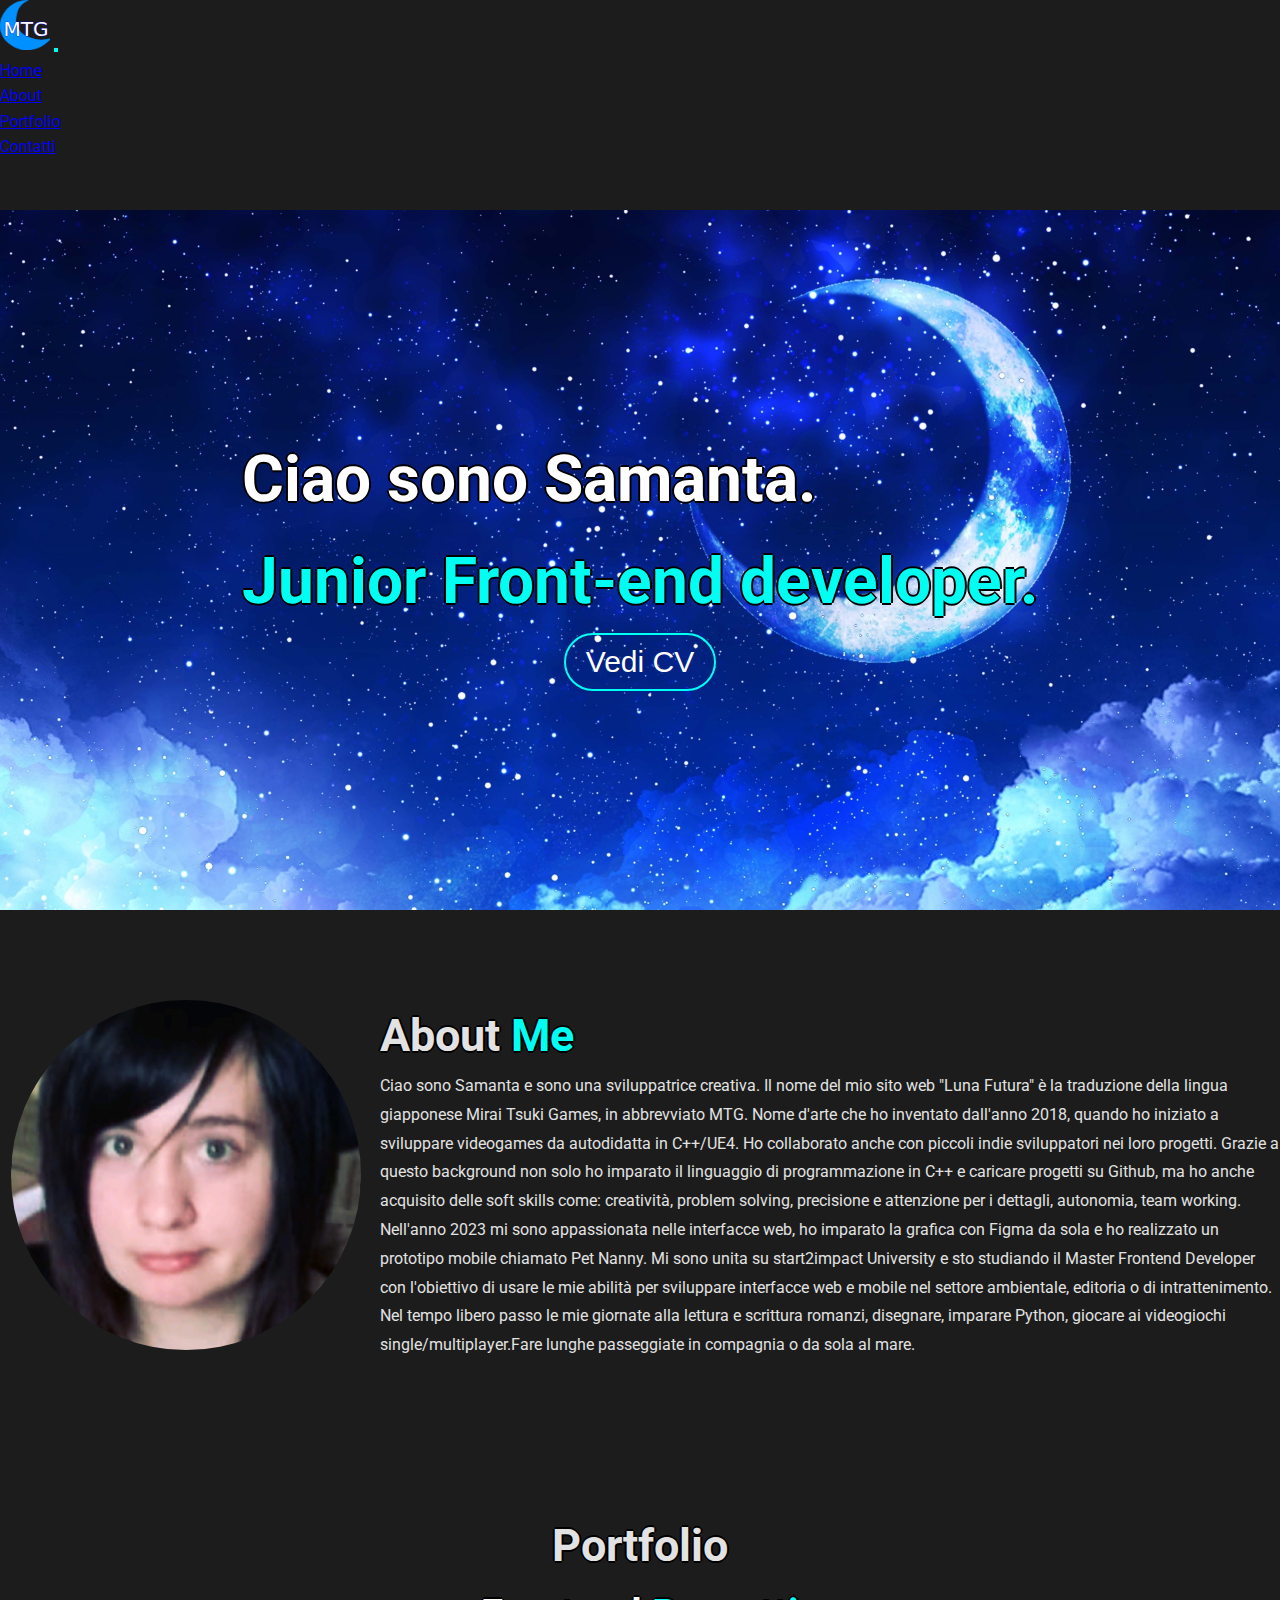
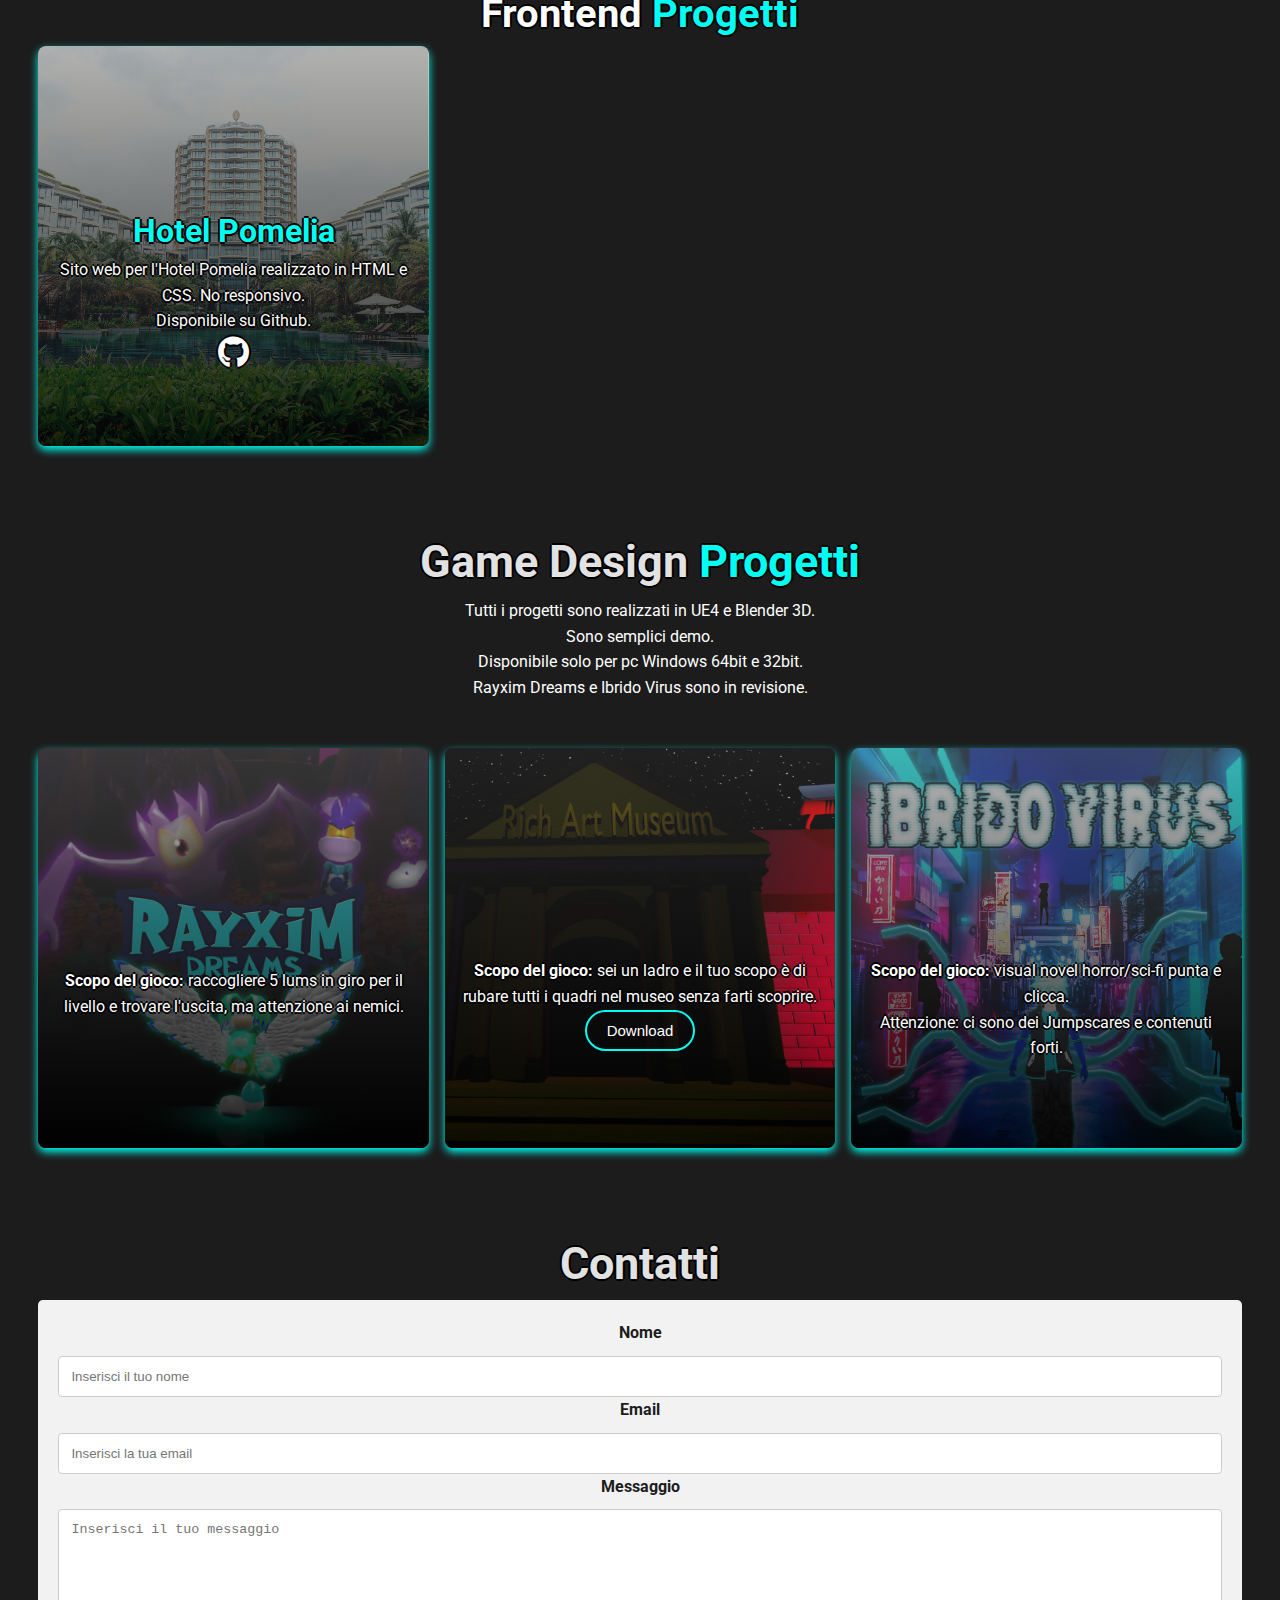
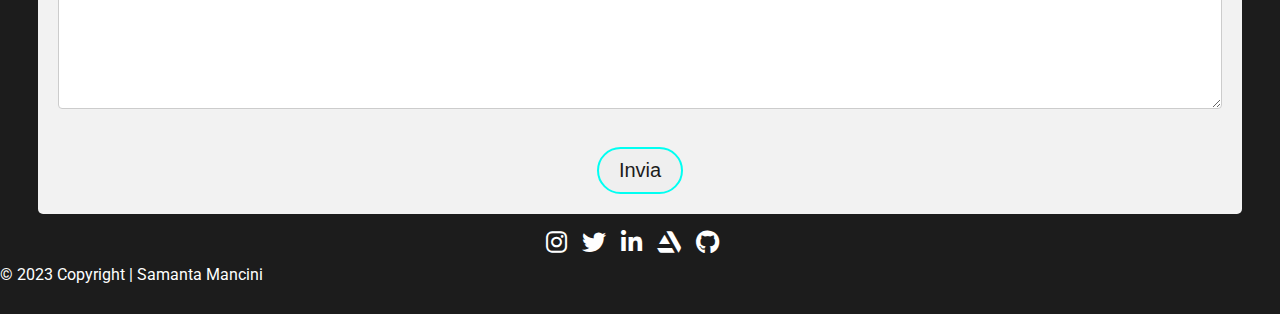
==== commit 5cb3bd36: "up" ====
--- a/index.html
+++ b/index.html
@@ -159,9 +159,9 @@
 			<label for="message">Messaggio</label>
 			<textarea id="message" name="message" placeholder="Inserisci il tuo messaggio" style="height:200px" required></textarea>
           <input type="hidden" name="_next" value="https://sassa19932.github.io/Progetto-HTML-e-CSS/thanks.html">
-      </form>
+          <button type="submit" class="button_1" value="Invia Email">Invia</button>
+        </form>
 </div>
-<input type="submit" class="button" value="Invia Email">
 </div>
 
       </section>
--- a/assets/CSS/styles.css
+++ b/assets/CSS/styles.css
@@ -212,17 +212,21 @@
 			margin-bottom: 10px;
 		}
 
-        input[type=submit]{
+       .button_1{
            
            font-size: 20px;
            margin-top: 30px;
+           border-radius: 30px;
+           padding: 10px 20px;
+           color: #1c1c1c;
+           border:#00fff2 2px solid;
            
         }
 
-		input[type=submit]:hover {
+		.button_1:hover {
 			background-color: #00fff2;
             color: #1c1c1c;
-            box-shadow: 0 0 50px #00fff2;
+            box-shadow: 0 0 100px #00fff2;
             border: none;
 		}
 
@@ -310,6 +314,15 @@
         padding: 5px 20px;
     }
    
+    .button_1{
+        background-color: #00fff2;
+        box-shadow: 0 0 100px #00fff2;
+        border: none;
+        color: #1c1c1c;
+        font-size: 15px;
+        padding: 5px 20px;
+        margin: auto;
+    }
     
     #About .contanier{
         flex-direction: column;
@@ -323,10 +336,8 @@
         width: 100px;
         margin: auto;
     }
-    input[type=submit] {
+        .button_1 {
         font-size: 1em;
-        margin-top: 1rem;
-        margin-bottom: 2rem;
         border: none;
         color: #1c1c1c;
         background-color: #00fff2;
@@ -402,10 +413,9 @@
     grid-gap: 1.5rem;
    }
 
-   input[type=submit] {
-    font-size: 1.5em;
-    margin-top: 1rem;
-    margin-bottom: 2rem;
+  .button_1{
+    font-size: 25px;
+    padding: 10px 40px;
     background-color: #00fff2;
     box-shadow: 0 0 100px #00fff2;
     color: #1c1c1c;
@@ -442,6 +452,15 @@
         border: none;
     }
 
+    .button_1 {
+        padding: 15px 40px;
+        font-size: 25px;
+        background-color: #00fff2;
+        box-shadow: 0 0 100px #00fff2;
+        color: #1c1c1c;
+        border: none;
+    }
+
     #About .contanier{
         flex-direction: column;
         text-align: center;
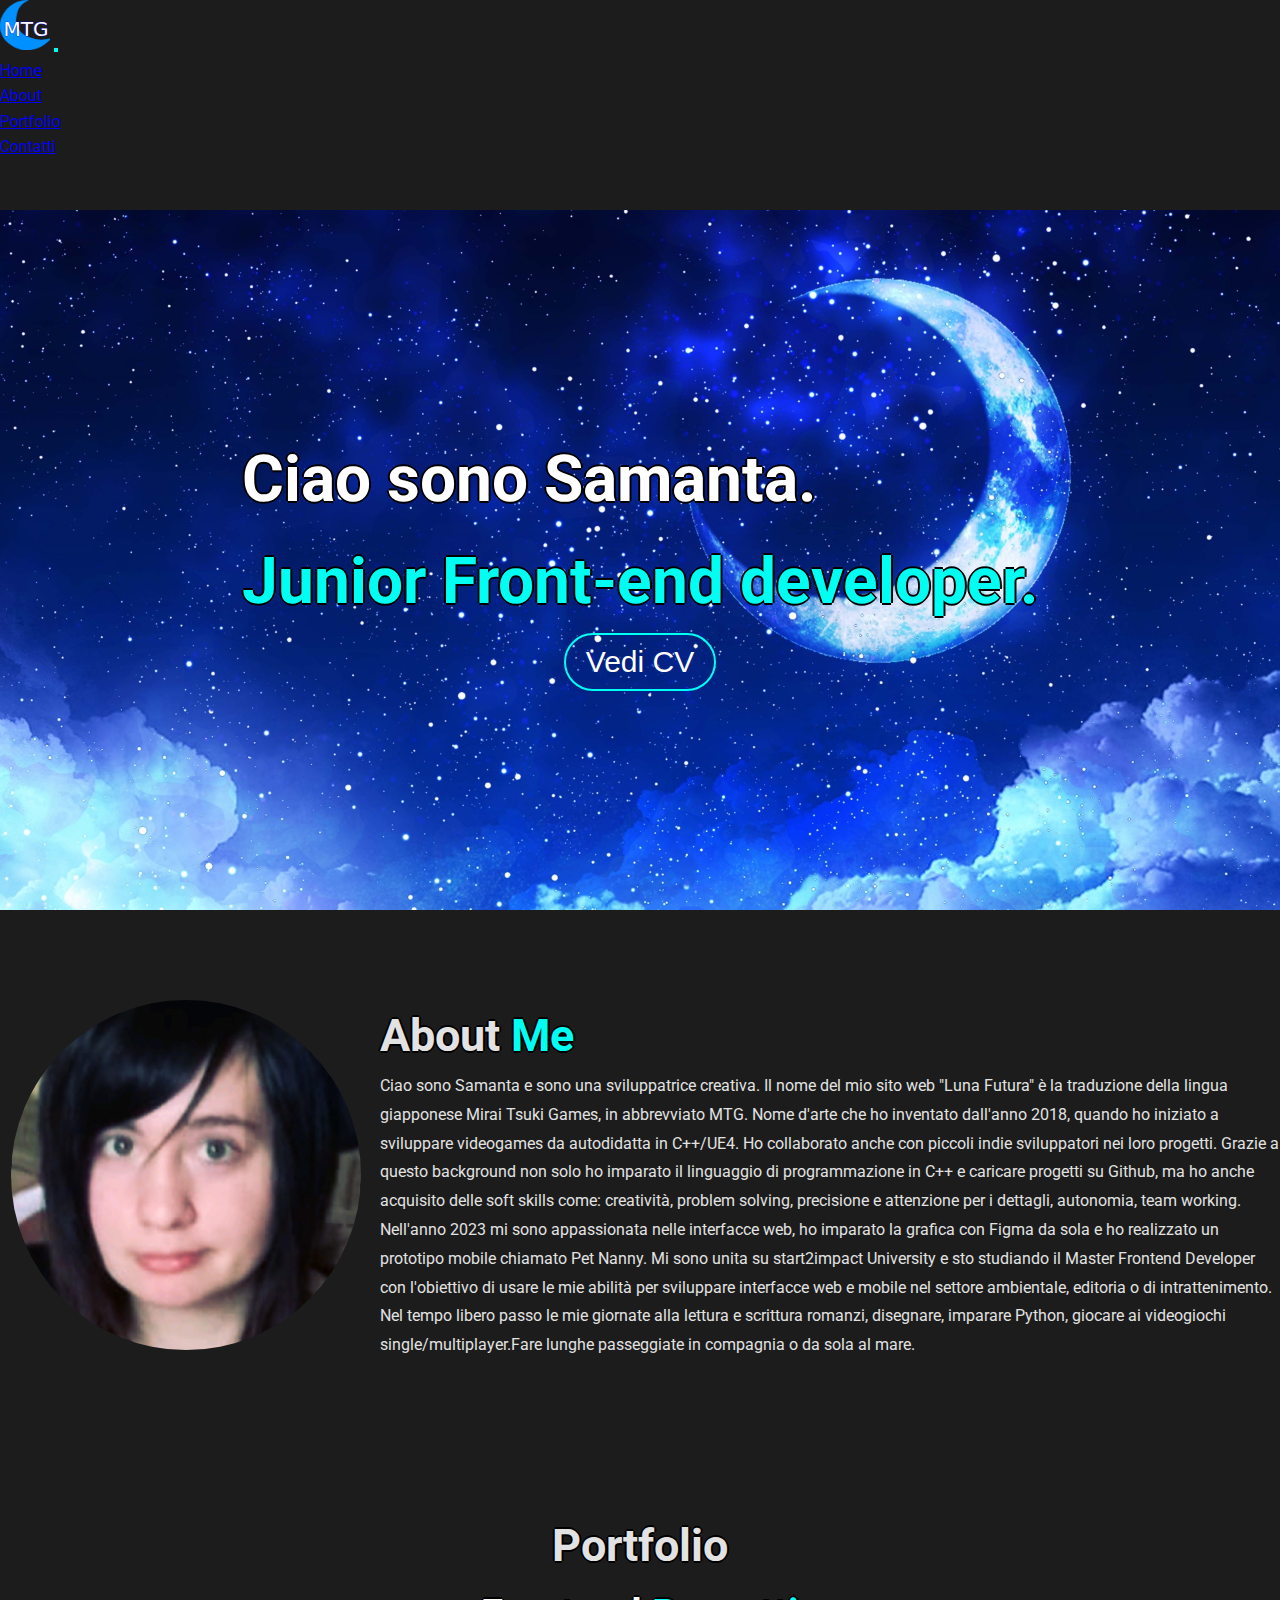
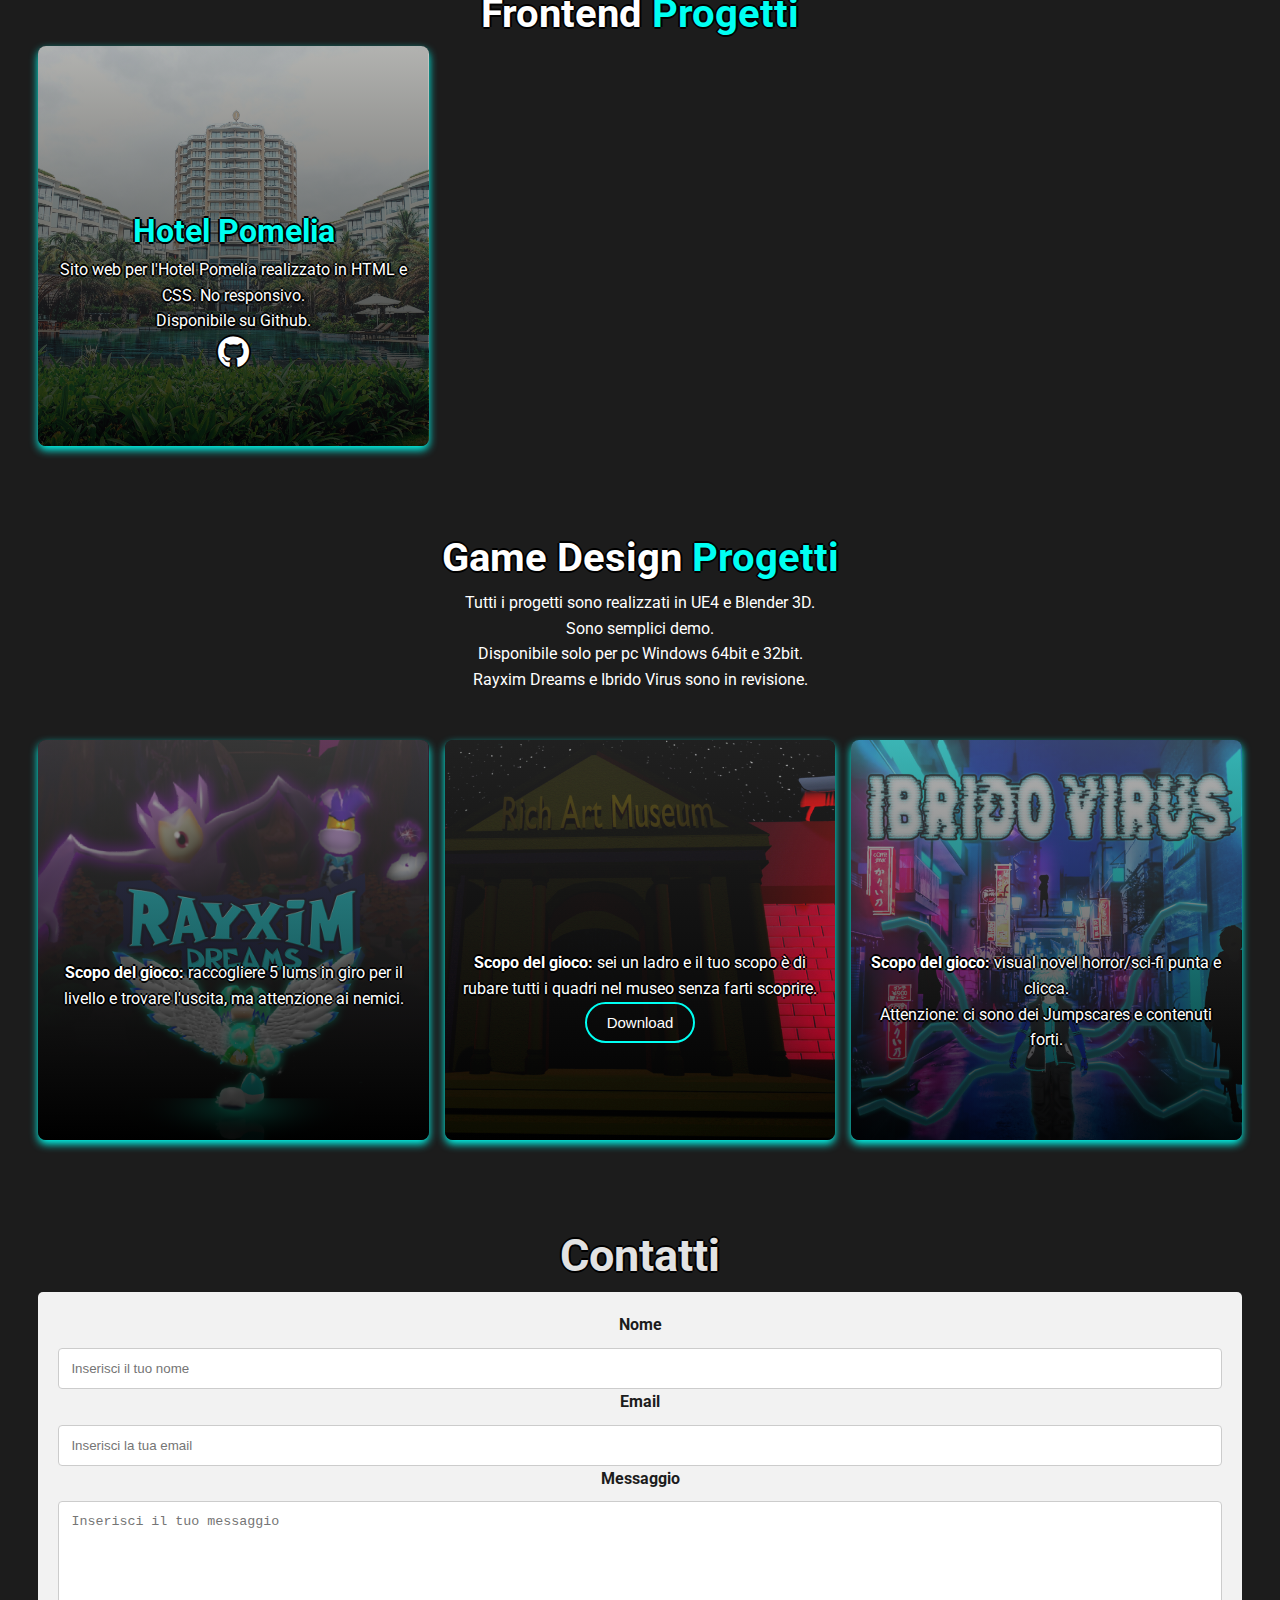
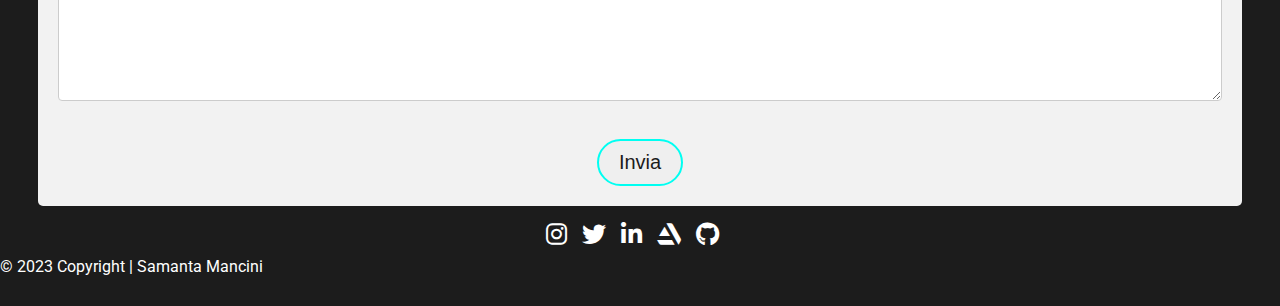
==== commit b6d39683: "up" ====
--- a/index.html
+++ b/index.html
@@ -119,7 +119,7 @@
       </div>
     </div>
     <div class="sec-top">
-        <h1>Game Design <span>Progetti</span></h1>
+        <h3>Game Design <span>Progetti</span></h3>
         <p class="text-game">Tutti i progetti sono realizzati in UE4 e Blender 3D.<br>Sono semplici demo.<br>
         Disponibile solo per pc Windows 64bit e 32bit.<br> Rayxim Dreams e Ibrido Virus sono in revisione.</p>
       </div>
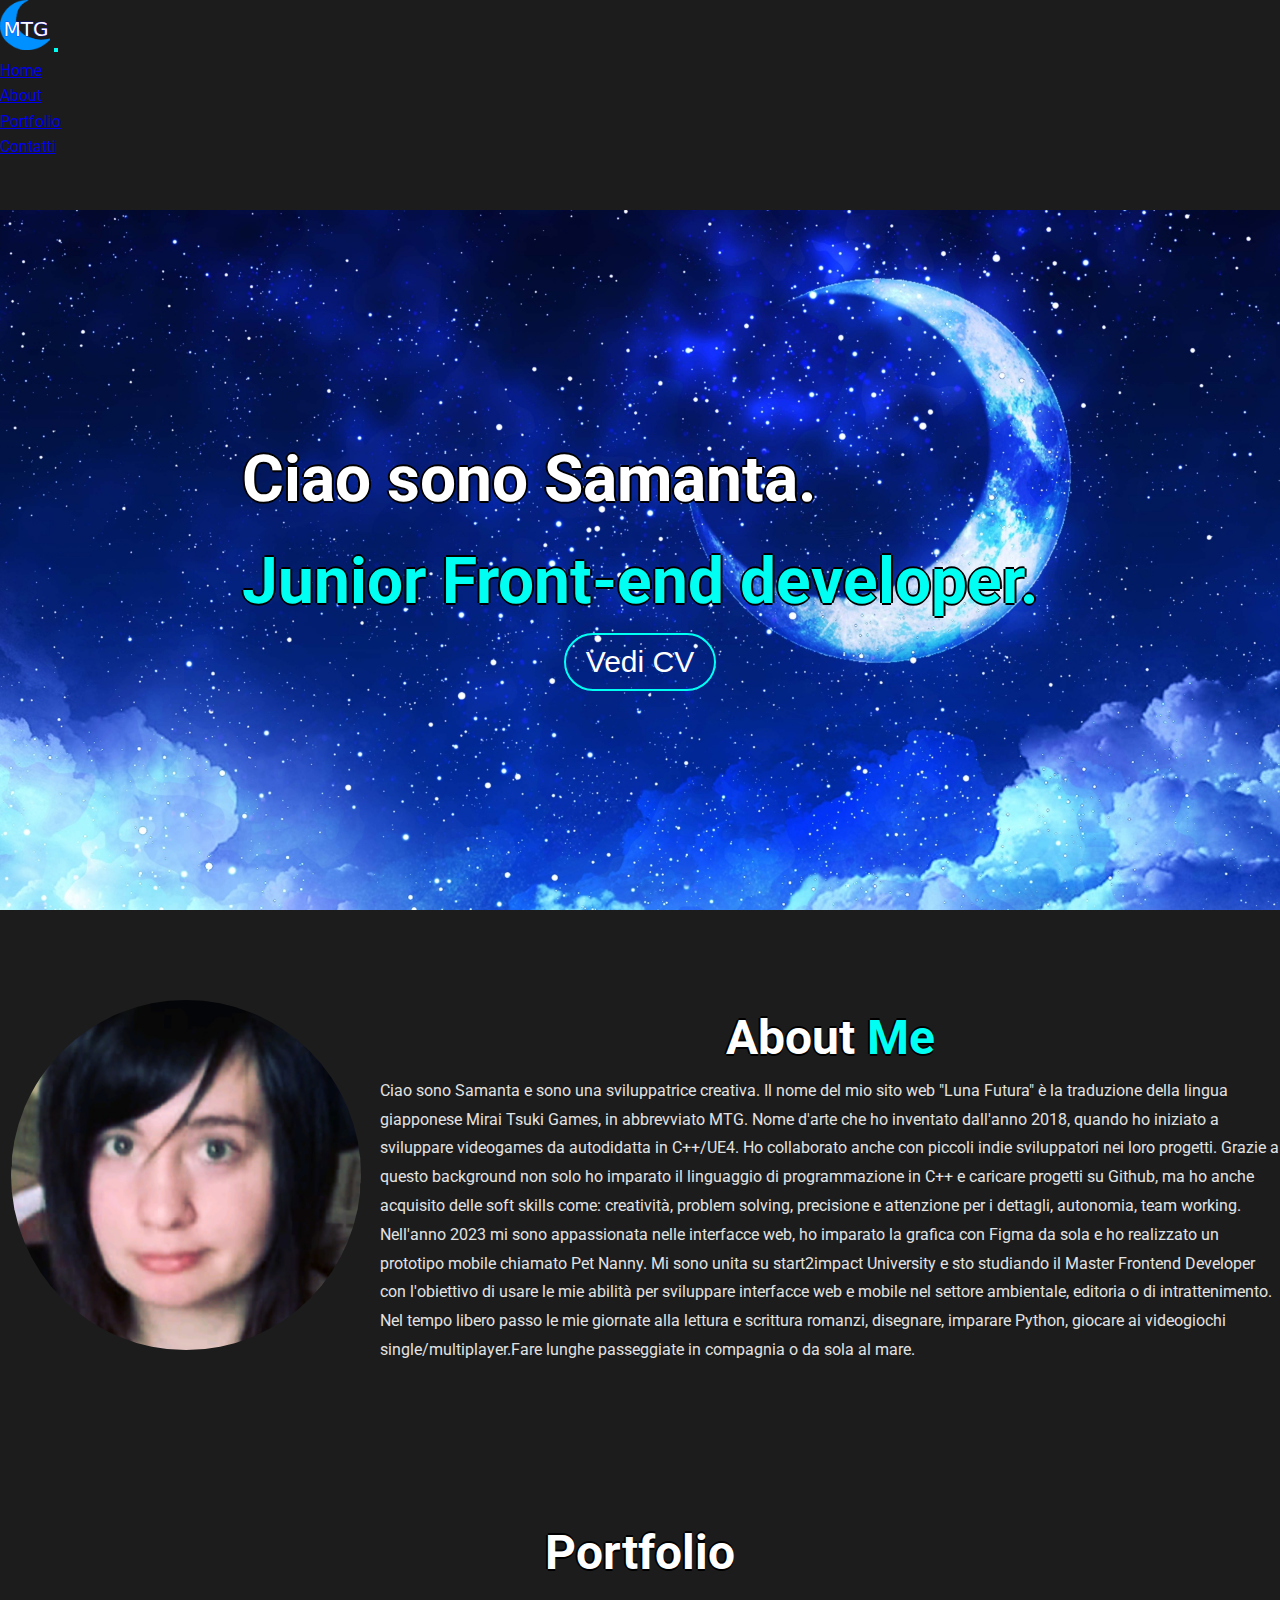
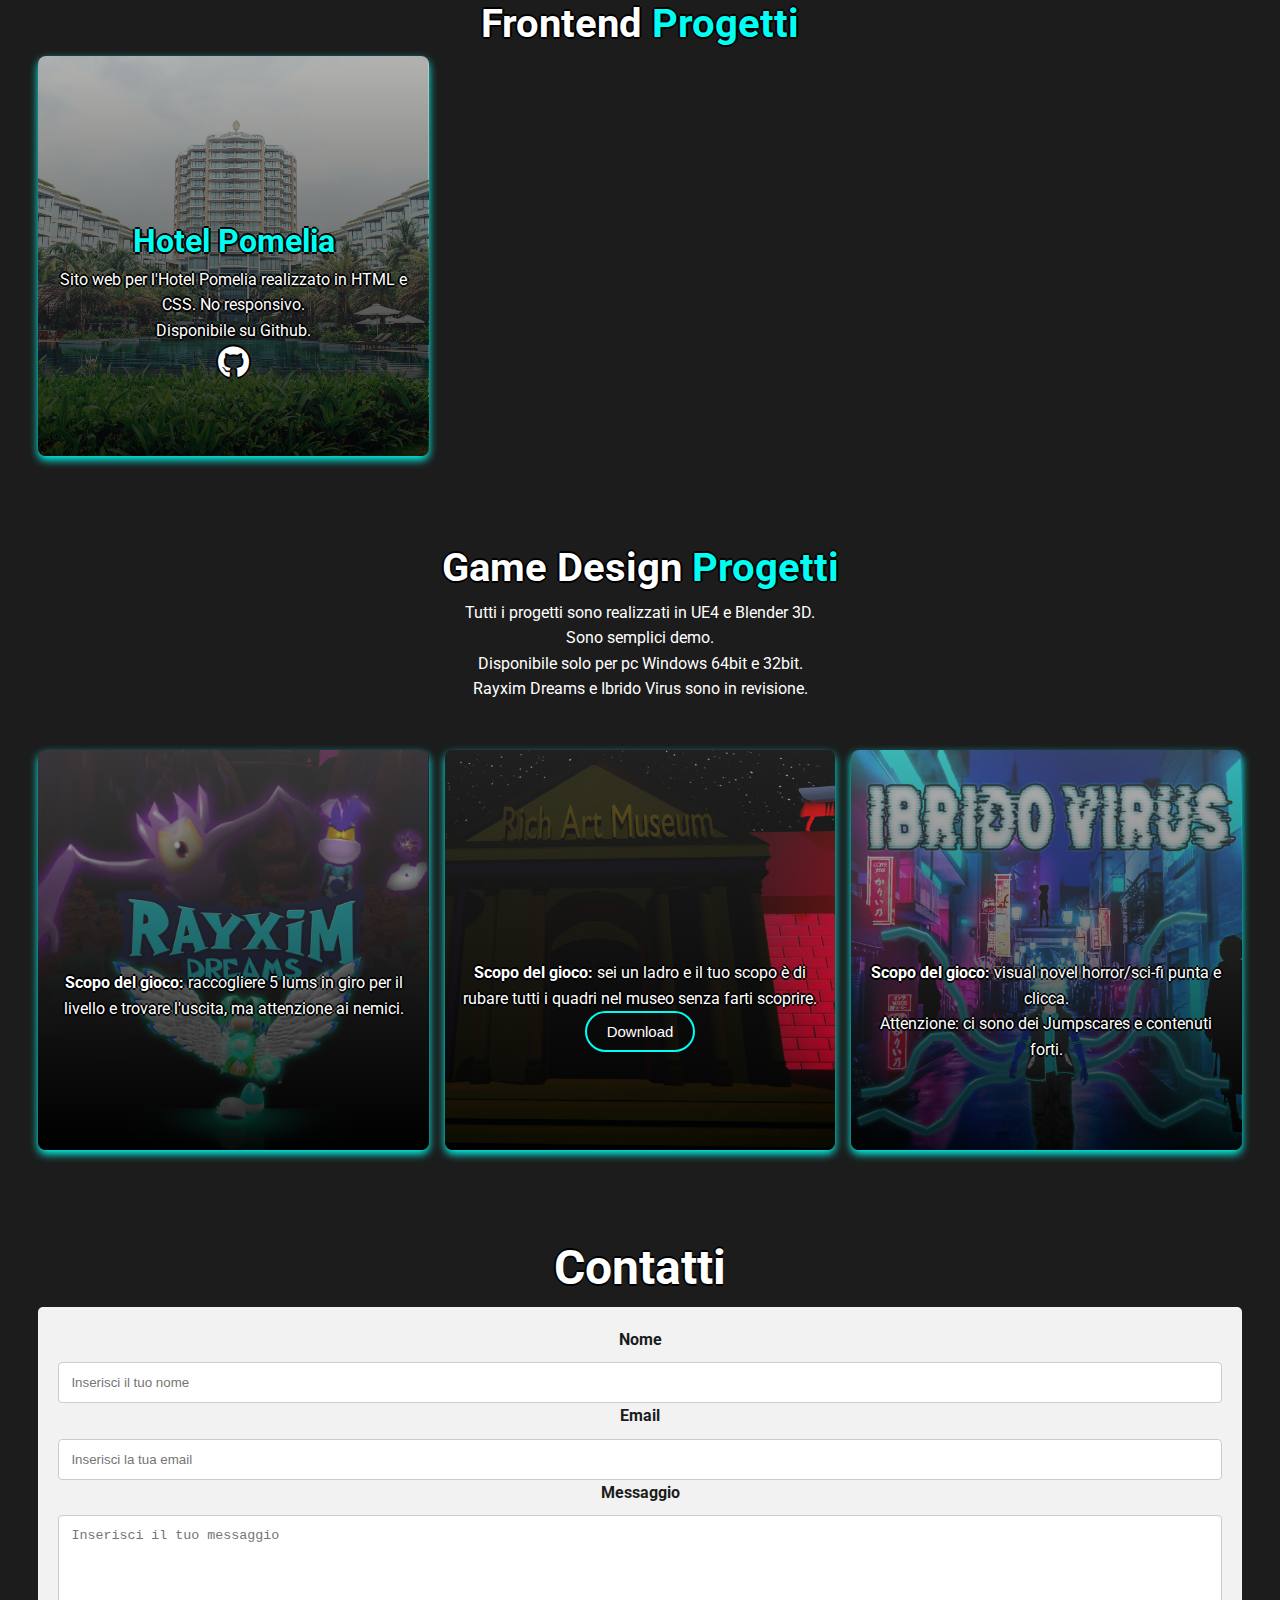
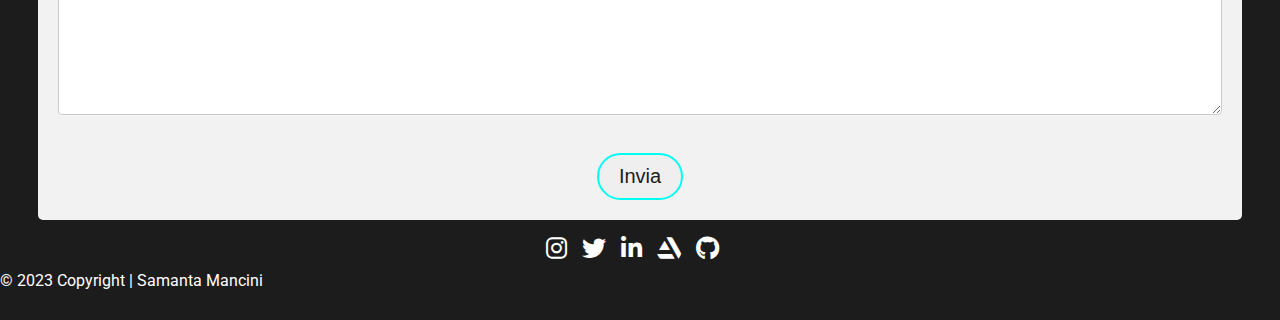
==== commit aa547693: "Correzione fatta di alcuni errori" ====
--- a/index.html
+++ b/index.html
@@ -55,14 +55,14 @@
         <!--Navbar Bootstrap-->
         <nav class="navbar navbar-expand-sm fixed-top navbar bg-black">
           <div class="container-fluid">
-            <img src="assets/img/Logo_luna.svg" class="navbar-brand"  alt="Logo" height="50" width="50">
+            <img src="assets/img/Logo_luna.svg" class="navbar-brand" alt="Logo" height="50" width="50">
             <button class="navbar-toggler" type="button" data-bs-toggle="collapse" data-bs-target="#navbarText" aria-controls="navbarText" aria-expanded="false" aria-label="Toggle navigation">
               <span class="navbar-toggler-icon"></span>
             </button>
             <div class="collapse navbar-collapse" id="navbarText">
               <ul class="navbar-nav mx-auto mb-2 mb-lg-0">
                 <li class="nav-item">
-                  <a class="nav-link text-white" href="#home">Home</a>
+                  <a class="nav-link text-white" href="#Home">Home</a>
                 </li>
                 <li class="nav-item">
                   <a class="nav-link text-white" href="#About">About</a>
@@ -80,7 +80,7 @@
        </header>
       <!--Home section--> 
       <main>
-       <section id="home" style="background-image: url('assets/img/luna.jpg');">
+       <section id="Home" style="background-image: url('assets/img/luna.jpg');">
         <!--Bootstrap color overlay-->
         <h1>Ciao sono Samanta.<br><span>Junior Front-end developer.</span></h1>
         <a href="CV.html" target="_blank"><button class="button">Vedi CV</button></a>
@@ -89,10 +89,10 @@
       <section id="About">
         <div class="contanier">
           <div class="about-img">
-              <img src="assets/img/foto.jpg" alt="">
+              <img src="assets/img/foto.jpg">
           </div>
           <div class="content">
-              <h1>About <span>Me</span></h1>
+              <h2>About <span>Me</span></h2>
               <p>Ciao sono Samanta e sono una sviluppatrice creativa.
                 Il nome del mio sito web "Luna Futura" è la traduzione della lingua giapponese Mirai Tsuki Games, in abbrevviato MTG. Nome d'arte che ho inventato dall'anno 2018, quando ho iniziato a sviluppare videogames da autodidatta in C++/UE4.
                 Ho collaborato anche con piccoli indie sviluppatori nei loro progetti. Grazie a questo background non solo ho imparato il linguaggio di programmazione in C++ e caricare progetti su Github, ma ho anche acquisito delle soft skills come: creatività, problem solving, precisione e attenzione per i dettagli, autonomia, team working.
@@ -104,11 +104,11 @@
 <!--Portfolio-->
       <section id="Portfolio">
         <div class="sec-top">
-        <h1>Portfolio</h1>
+        <h2>Portfolio</h2>
         <h3>Frontend <span>Progetti</span></h3>
         </div>
         <div class="card-container">
-        <div class="card" style="background-image: linear-gradient(rgba(107,107, 107, 0.5), rgba(0, 0, 0, 0.8)), url('assets/img/portfolio/Hotelimage.jpg');">
+        <div class="card-bg">
           <div class="card-content">
           <h3 class="card-title">Hotel Pomelia</h3>
            <p class="card-body">Sito web per l'Hotel Pomelia realizzato in HTML e CSS. No responsivo.<br>
@@ -124,20 +124,20 @@
         Disponibile solo per pc Windows 64bit e 32bit.<br> Rayxim Dreams e Ibrido Virus sono in revisione.</p>
       </div>
         <div class="card-container">
-        <div class="card" style="background-image: linear-gradient(rgba(107, 107, 107, 0.5), rgba(0, 0, 0, 0.8)),url('assets/img/portfolio/RayximCover.jpg');">
+        <div class="card-bg_1">
           <div class="card-content">
            <p class="card-body" style="margin-top: 60px;"><strong>Scopo del gioco:</strong> raccogliere 5 lums in giro per il livello e trovare l'uscita, ma attenzione ai nemici.
             </p>
         </div>
       </div>
-      <div class="card" style="background-image: linear-gradient(rgba(107, 107, 107, 0.3), rgba(0, 0, 0, 0.3)),url('assets/img/portfolio/RichArtMuseum.jpg');">
+      <div class="card-bg_2">
         <div class="card-content">
          <p class="card-body" style="margin-top: 50px;"><strong>Scopo del gioco:</strong> sei un ladro e il tuo scopo è di rubare tutti i quadri nel museo senza farti scoprire.
           </p>
           <a href="https://dandygames.itch.io/welcome-to-rich-art" target="_blank"><button class="button" style="margin: auto;">Download</button></a>
       </div>
     </div>
-    <div class="card" style="background-image: linear-gradient(rgba(107, 107, 107, 0.5), rgba(0, 0, 0, 0.8)), url('assets/img/portfolio/Ibridovirus.jpg');">
+    <div class="card-bg_3">
       <div class="card-content">
        <p class="card-body" style="margin-top: 50px;"><strong>Scopo del gioco:</strong> visual novel horror/sci-fi punta e clicca.<br>
         Attenzione: ci sono dei Jumpscares e contenuti forti.
@@ -149,7 +149,7 @@
 <!--Contattami-->
       <section id="Contatti">
         <div class="sec-top">
-        <h1>Contatti</h1>
+        <h2>Contatti</h2>
 <div class="container-form">
         <form action="https://formsubmit.co/s.mancini93@hotmail.it" method="POST">
 <label for="name">Nome</label>
--- a/assets/CSS/styles.css
+++ b/assets/CSS/styles.css
@@ -45,7 +45,7 @@
 }
 
 /*home styling*/
-#home{
+#Home{
     margin-top: 50px;
     background-size: cover;
     width: 100%;
@@ -67,7 +67,7 @@
 }
 
 /*span styling*/
-#home span, #About span, #Portfolio span {
+#Home span, #About span, #Portfolio span {
 color: #00fff2;
 }
 
@@ -102,7 +102,11 @@
     border: none;
     color: #1c1c1c;
 }
-
+h2 {
+    text-align: center;
+    font-size: 3em;
+    text-shadow: -2px 0 #000000, 0 2px #000000, 0 -2px #000000;
+}
 /*h3 styling*/
 h3{
     text-align: center;
@@ -169,7 +173,8 @@
         text-shadow: -2px 0 #000000, 0 2px #000000, 2px 0 #000000, 0 -2px #000000;
     }
   
-  .card-container .card{
+  .card-container .card-bg{
+    background-image: linear-gradient(rgba(107,107, 107, 0.5), rgba(0, 0, 0, 0.8)), url('../img/portfolio/Hotelimage.jpg');
     background-size: cover;
     background-position: center;
     box-shadow: 0 4px 8px 0 #00fff2;
@@ -178,12 +183,42 @@
     height: 400px;
   }
 
+  .card-container .card-bg_1{
+    background-image: linear-gradient(rgba(107, 107, 107, 0.5), rgba(0, 0, 0, 0.8)),url('../img/portfolio/RayximCover.jpg');
+    background-size: cover;
+    background-position: center;
+    box-shadow: 0 4px 8px 0 #00fff2;
+    border-radius: 0.5rem;
+    overflow: hidden;
+    height: 400px;
+  }
+
+  .card-container .card-bg_2{
+    background-image: linear-gradient(rgba(107, 107, 107, 0.3), rgba(0, 0, 0, 0.3)),url('../img/portfolio/RichArtMuseum.jpg');
+    background-size: cover;
+    background-position: center;
+    box-shadow: 0 4px 8px 0 #00fff2;
+    border-radius: 0.5rem;
+    overflow: hidden;
+    height: 400px;
+  }
+
+  .card-container .card-bg_3{
+    background-image: linear-gradient(rgba(107, 107, 107, 0.5), rgba(0, 0, 0, 0.8)), url('../img/portfolio/Ibridovirus.jpg');
+    background-size: cover;
+    background-position: center;
+    box-shadow: 0 4px 8px 0 #00fff2;
+    border-radius: 0.5rem;
+    overflow: hidden;
+    height: 400px;
+  }
+
   .card-content .button {
     font-size: 15px;
   }
 
  
-  .card .fa-github{
+  .card-bg .fa-github{
     font-size: 2em;
     padding: 0;
     text-shadow: -2px 0 #000000, 0 2px #000000, 2px 0 #000000, 0 -2px #000000;
@@ -271,7 +306,7 @@
 
 /*media*/
 @media (min-width: 240px) and (max-width: 576px){
-    #home{
+    #Home{
        margin-top: 50px;
        height: 200px;
     }
@@ -285,6 +320,10 @@
       h1{
         font-size: 1.5rem;
         text-align: center;
+    }
+
+    h2{
+        font-size: 2.5em;
     }
     
      h3{
@@ -361,12 +400,16 @@
 }
 
 @media (min-width: 600px) and (max-width: 899px) {
-    #home {
+    #Home {
         height: 400px;
         margin-top: 30px;
     }
     h1 {
         font-size: 2rem;
+    }
+
+    h2{
+        font-size: 2.5em;
     }
     .button {
         font-size: 25px;
@@ -434,7 +477,7 @@
 }
 
 @media (min-width: 900px ) and (max-width:1000px){
-    #home {
+    #Home {
       height: 500px; 
 
     }
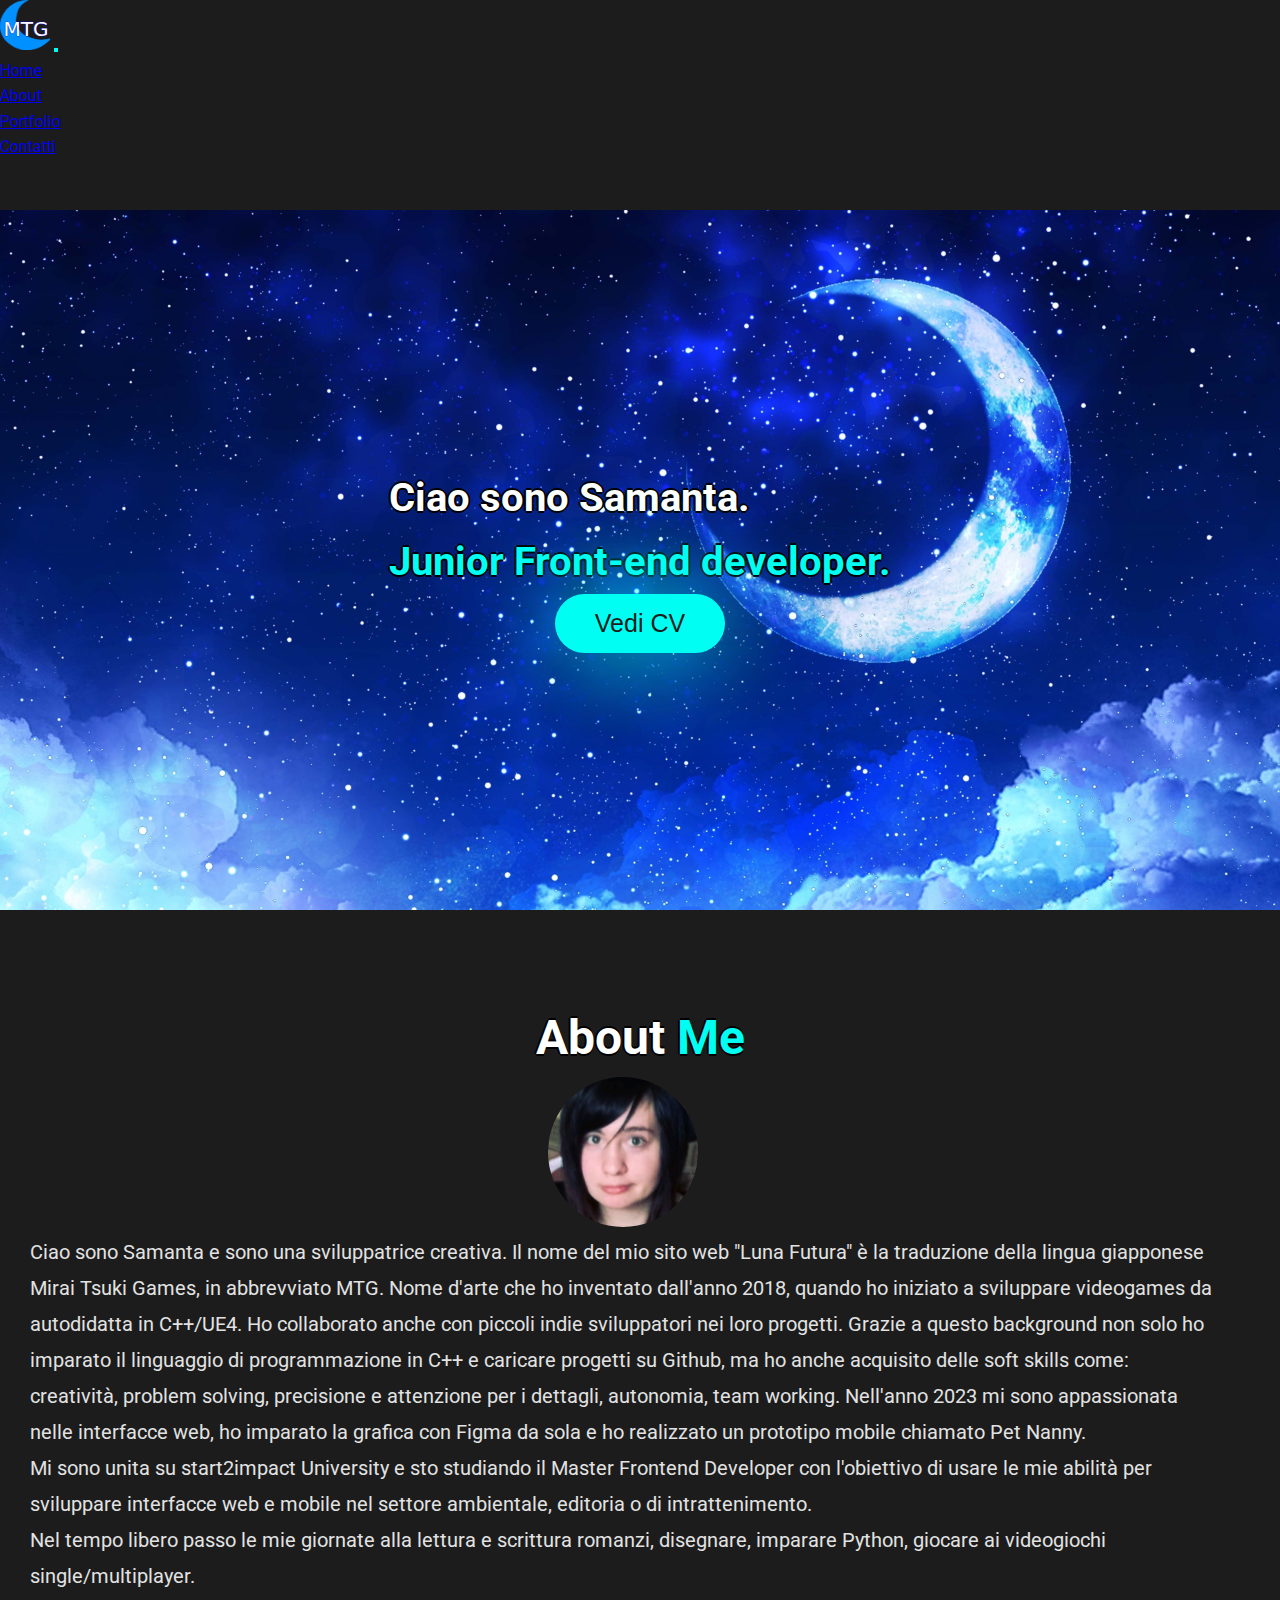
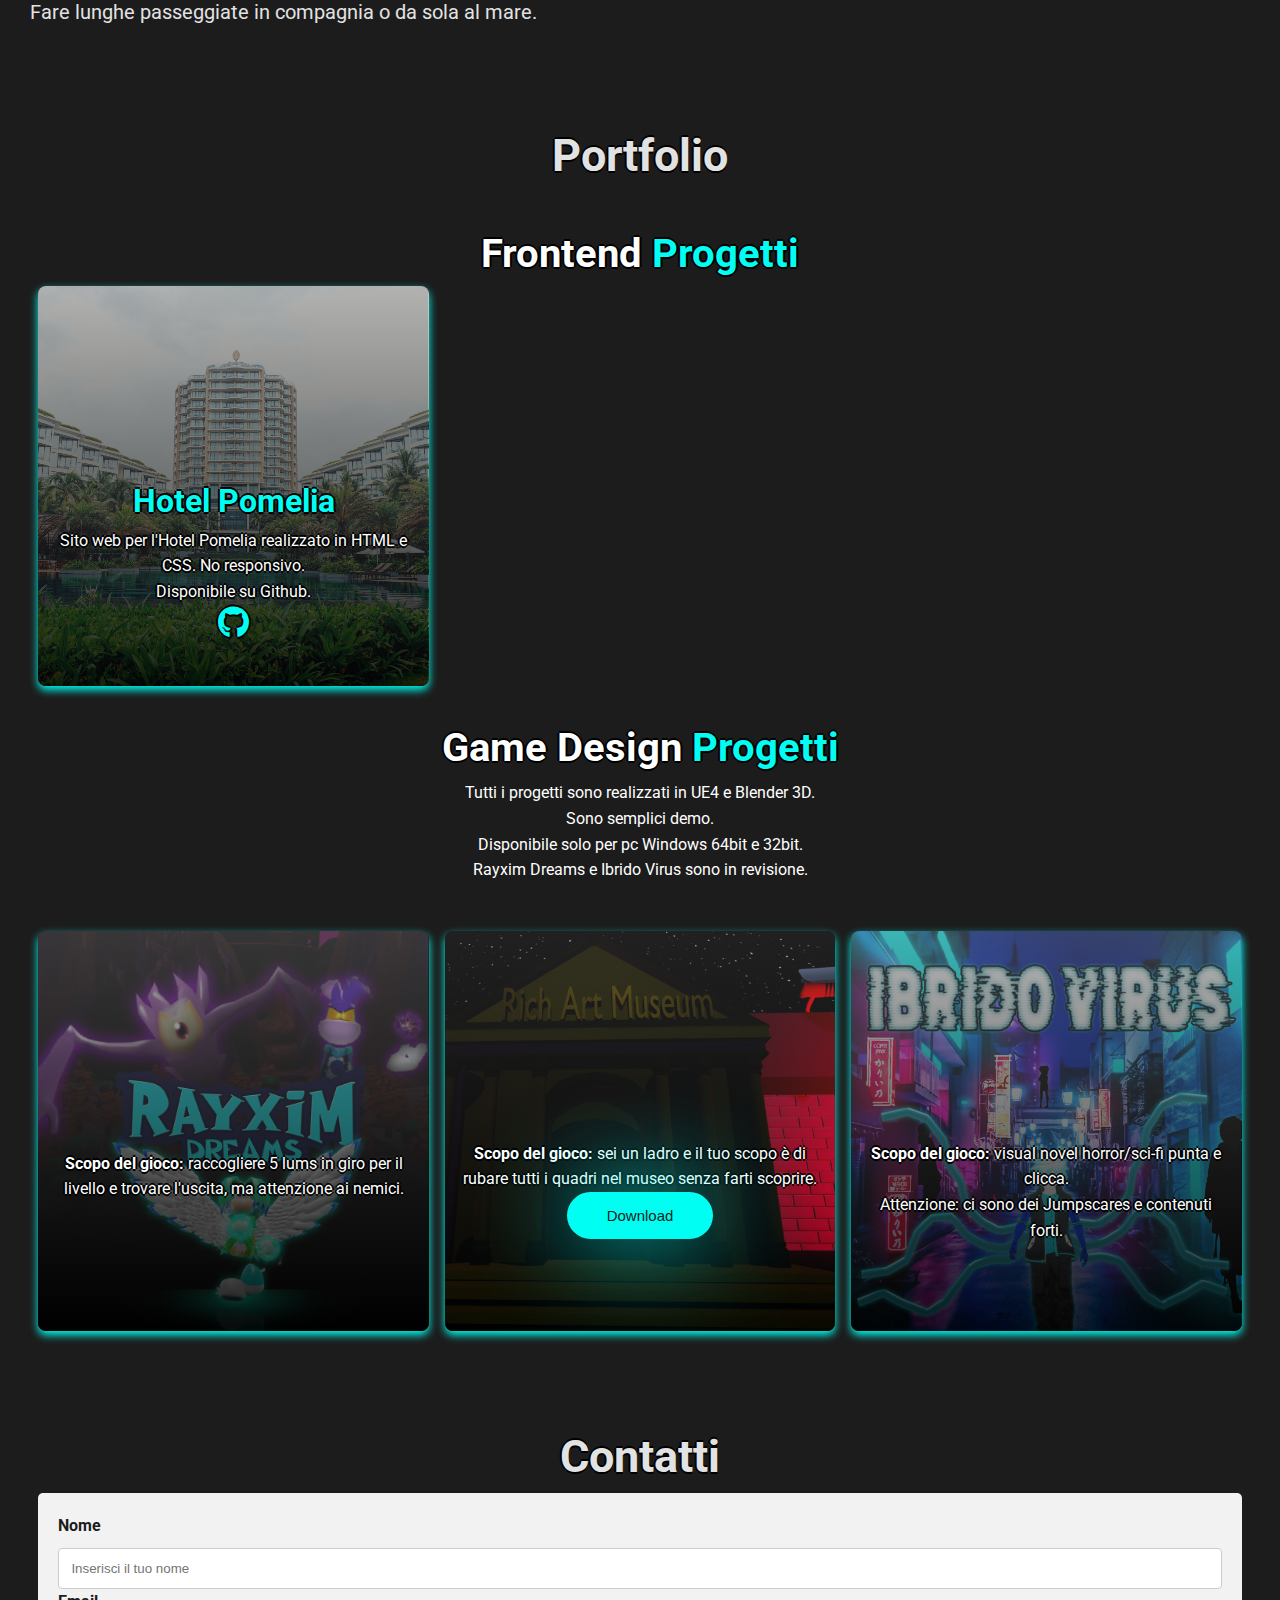
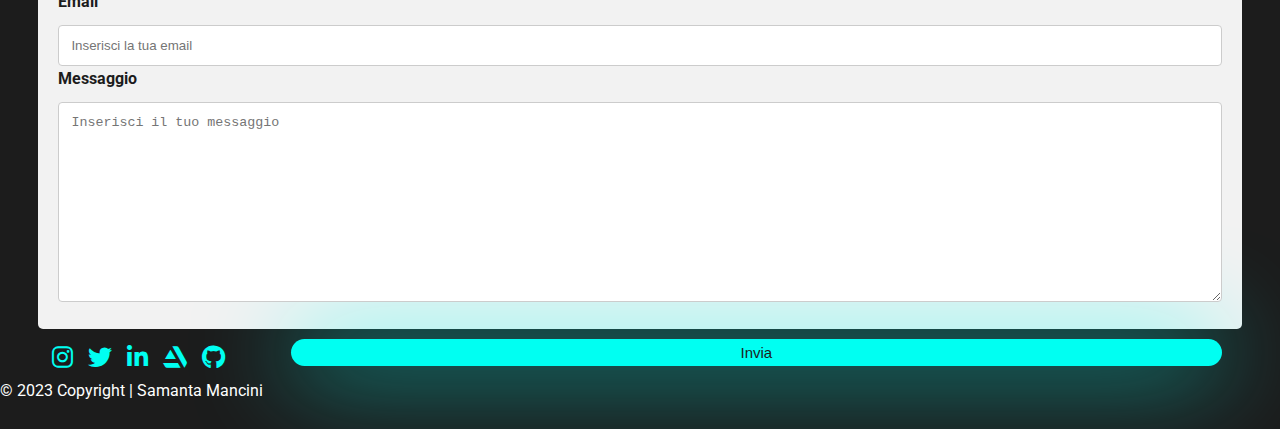
==== commit 8eee9675: "up" ====
--- a/index.html
+++ b/index.html
@@ -16,17 +16,17 @@
   <meta name=”twitter:title” content=”LunaFutura-Front-end-Portfolio”>
   <meta name=”twitter:description” content=”Portfolio_come_sviluppatore_front-end”>
   <meta name=”twitter:creator” content=”@Samanta_Mancini”>
-  <meta name=”twitter:image” content=”https://sassa19932.github.io/Progetto-HTML-e-CSS/assets/img/luna.jpg”>
+  <meta name=”twitter:image” content=”https://miraitsukigames.github.io/Lunafutura/assets/img/luna.jpg”>
   <!--meta open graph-->
   <meta property="og:description" content="Portfolio come sviluppatore front-end">
   <meta property="og:locale" content="it_IT">
   <meta property="og:type" content="website">
-  <meta property="og:url" content="https://sassa19932.github.io/Progetto-HTML-e-CSS/" />
+  <meta property="og:url" content="https://miraitsukigames.github.io/Lunafutura/" />
   <meta property="og:site_name" content="LunaFutura-Front-end Portfolio" />
-  <meta property="og:image" content="https://sassa19932.github.io/Progetto-HTML-e-CSS/assets/img/luna.jpg">
+  <meta property="og:image" content="https://miraitsukigames.github.io/Lunafutura/assets/img/luna.jpg">
   <meta property="og:title" content="Luna Futura - Front-end Portfolio" />
   <!--Link canonico-->
-  <link rel="canonical" href="https://sassa19932.github.io/Progetto-HTML-e-CSS/">
+  <link rel="canonical" href="https://miraitsukigames.github.io/Lunafutura/">
    <!--Favicon-->
   <link rel="shortcut icon" href="assets/img/favicon.ico" type="image/x-icon">
   <!--Bootstrap Link-->
@@ -80,33 +80,31 @@
        </header>
       <!--Home section--> 
       <main>
-       <section id="Home" style="background-image: url('assets/img/luna.jpg');">
+       <section id="Home">
         <!--Bootstrap color overlay-->
         <h1>Ciao sono Samanta.<br><span>Junior Front-end developer.</span></h1>
         <a href="CV.html" target="_blank"><button class="button">Vedi CV</button></a>
        </section>
 <!--About-->
       <section id="About">
+        <h2>About <span>Me</span></h2>
         <div class="contanier">
           <div class="about-img">
               <img src="assets/img/foto.jpg">
           </div>
           <div class="content">
-              <h2>About <span>Me</span></h2>
               <p>Ciao sono Samanta e sono una sviluppatrice creativa.
                 Il nome del mio sito web "Luna Futura" è la traduzione della lingua giapponese Mirai Tsuki Games, in abbrevviato MTG. Nome d'arte che ho inventato dall'anno 2018, quando ho iniziato a sviluppare videogames da autodidatta in C++/UE4.
                 Ho collaborato anche con piccoli indie sviluppatori nei loro progetti. Grazie a questo background non solo ho imparato il linguaggio di programmazione in C++ e caricare progetti su Github, ma ho anche acquisito delle soft skills come: creatività, problem solving, precisione e attenzione per i dettagli, autonomia, team working.
-                Nell'anno 2023 mi sono appassionata nelle interfacce web, ho imparato la grafica con Figma da sola e ho realizzato un prototipo mobile chiamato Pet Nanny. Mi sono unita su start2impact University e sto studiando il Master Frontend Developer con l'obiettivo di usare le mie abilità per sviluppare interfacce web e mobile nel settore ambientale, editoria o di intrattenimento.
-                Nel tempo libero passo le mie giornate alla lettura e scrittura romanzi, disegnare, imparare Python, giocare ai videogiochi single/multiplayer.Fare lunghe passeggiate in compagnia o da sola al mare.</p>
+                Nell'anno 2023 mi sono appassionata nelle interfacce web, ho imparato la grafica con Figma da sola e ho realizzato un prototipo mobile chiamato Pet Nanny. <br>Mi sono unita su start2impact University e sto studiando il Master Frontend Developer con l'obiettivo di usare le mie abilità per sviluppare interfacce web e mobile nel settore ambientale, editoria o di intrattenimento.
+                <br>Nel tempo libero passo le mie giornate alla lettura e scrittura romanzi, disegnare, imparare Python, giocare ai videogiochi single/multiplayer.<br>Fare lunghe passeggiate in compagnia o da sola al mare.</p>
           </div>
       </div>
     </section>
 <!--Portfolio-->
       <section id="Portfolio">
-        <div class="sec-top">
         <h2>Portfolio</h2>
         <h3>Frontend <span>Progetti</span></h3>
-        </div>
         <div class="card-container">
         <div class="card-bg">
           <div class="card-content">
@@ -114,15 +112,13 @@
            <p class="card-body">Sito web per l'Hotel Pomelia realizzato in HTML e CSS. No responsivo.<br>
               Disponibile su Github.<br>
             </p>
-            <a href="https://github.com/Sassa19932/ProgettoSviluppoIntrodiSamantaMancini.git" class="github" target="_blank"><i class="fa-brands fa-github"></i></a>
+            <a href="https://miraitsukigames.github.io/HotelPomelia/" class="github" target="_blank"><i class="fa-brands fa-github"></i></a>
         </div>
       </div>
     </div>
-    <div class="sec-top">
         <h3>Game Design <span>Progetti</span></h3>
         <p class="text-game">Tutti i progetti sono realizzati in UE4 e Blender 3D.<br>Sono semplici demo.<br>
         Disponibile solo per pc Windows 64bit e 32bit.<br> Rayxim Dreams e Ibrido Virus sono in revisione.</p>
-      </div>
         <div class="card-container">
         <div class="card-bg_1">
           <div class="card-content">
@@ -148,20 +144,19 @@
       </section>
 <!--Contattami-->
       <section id="Contatti">
-        <div class="sec-top">
         <h2>Contatti</h2>
 <div class="container-form">
         <form action="https://formsubmit.co/s.mancini93@hotmail.it" method="POST">
 <label for="name">Nome</label>
 <input type="text" id="name" name="name" placeholder="Inserisci il tuo nome" required>          	<label for="email">Email</label>
 			<input type="text" id="email" name="email" placeholder="Inserisci la tua email" required>
-
-			<label for="message">Messaggio</label>
+<label for="message">Messaggio</label>
 			<textarea id="message" name="message" placeholder="Inserisci il tuo messaggio" style="height:200px" required></textarea>
-          <input type="hidden" name="_next" value="https://sassa19932.github.io/Progetto-HTML-e-CSS/thanks.html">
+          <input type="hidden" name="_next" value="https://miraitsukigames.github.io/Lunafutura/thanks.html">
+          <div>
           <button type="submit" class="button_1" value="Invia Email">Invia</button>
+        </div>
         </form>
-</div>
 </div>
 
       </section>
@@ -173,7 +168,7 @@
       <li><a href="https://www.twitter.com/tsukimirai12" class="twitter" target="_blank"><i class="fa-brands fa-twitter"></i></a></li>
       <li><a href="https://www.linkedin.com/in/samantamancini/" class="linkedin" target="_blank"><i class="fa-brands fa-linkedin-in"></i></a></li>
       <li><a href="https://www.artstation.com/misaki_93" class="artstation" target="_blank"><i class="fa-brands fa-artstation"></i></a></li>
-      <li><a href="https://github.com/Sassa19932?tab=repositories" class="github" target="_blank"><i class="fa-brands fa-github"></i></a></li>
+      <li><a href="https://github.com/MiraiTsukiGames" class="github" target="_blank"><i class="fa-brands fa-github"></i></a></li>
     </ul>
     <p> © 2023 Copyright | Samanta Mancini</p>
     
--- a/assets/CSS/styles.css
+++ b/assets/CSS/styles.css
@@ -49,12 +49,13 @@
     margin-top: 50px;
     background-size: cover;
     width: 100%;
-    height: 700px;
+    height: 900px;
     color: white;
     display: flex;
     flex-direction: column;
     justify-content: center;
     align-items: center;
+    background-image: url('../img/luna.jpg');
     
 }
 
@@ -72,11 +73,6 @@
 }
 
 
-/*margin-top*/
-.sec-top{
-    text-align: center;
-    margin-top: 80px;
-}
 
 html, body {
     overflow-x: hidden;
@@ -112,6 +108,7 @@
     text-align: center;
     font-size: 2.5em;
     text-shadow: -2px 0 #000000, 0 2px #000000, 2px 0 #000000, 0 -2px #000000;
+    margin-top: 30px;
     
 }
 
@@ -122,27 +119,31 @@
 #About .contanier{
     display: flex;
     justify-content: center;
+    align-items: center;
 }
 #About .about-img img{
-    width: 350px;
+    width: 200px;
     border-radius: 50%;
-    margin-left: 3%;
-}
-#About .content{
-    margin-left: 30px;
-}
-#About .content h1, #Portfolio h1, #Contatti h1{
+    margin-left: 10%;
+    margin-right: 20%;
+}
+
+#About .content h2, #Portfolio h2, #Contatti h2{
     font-size: 45px;
     color: #e2e2e2;
 }
-#About .content h1 span{
+#About .content h2 span{
     color: #00fff2;
 }
 
 #About .content p{
     color: #e2e2e2;
     line-height: 1.8;
-    margin-bottom:70px;
+    margin-left: 30px;
+}
+
+#Portfolio, #Contatti {
+    margin-top: 90px;
 }
 
 /*card-styling*/
@@ -248,13 +249,14 @@
 		}
 
        .button_1{
-           
-           font-size: 20px;
+           float: right;
            margin-top: 30px;
+           font-size: 15px;
            border-radius: 30px;
-           padding: 10px 20px;
-           color: #1c1c1c;
+           padding: 5px 20px;
+           color: #ffffff;
            border:#00fff2 2px solid;
+           background-color: transparent;
            
         }
 
@@ -308,7 +310,7 @@
 @media (min-width: 240px) and (max-width: 576px){
     #Home{
        margin-top: 50px;
-       height: 200px;
+       height: 180px;
     }
 
     .navbar-brand img{
@@ -318,12 +320,12 @@
     
 
       h1{
-        font-size: 1.5rem;
+        font-size: 1.5em;
         text-align: center;
     }
 
     h2{
-        font-size: 2.5em;
+        font-size: 2em;
     }
     
      h3{
@@ -352,31 +354,21 @@
         font-size: 15px;
         padding: 5px 20px;
     }
-   
-    .button_1{
-        background-color: #00fff2;
-        box-shadow: 0 0 100px #00fff2;
-        border: none;
-        color: #1c1c1c;
-        font-size: 15px;
-        padding: 5px 20px;
-        margin: auto;
-    }
     
     #About .contanier{
         flex-direction: column;
-        text-align: center;
-        margin-left: 0;
-        margin-right: 5%;
+        justify-content: center;
+        align-items: center;
+        margin-right: 10%;
+        
     }
     
     #About .about-img  img{
         margin-bottom: 20px;
         width: 100px;
-        margin: auto;
     }
         .button_1 {
-        font-size: 1em;
+        font-size: 0.8em;
         border: none;
         color: #1c1c1c;
         background-color: #00fff2;
@@ -389,13 +381,9 @@
         width: 100%;
         margin-top: 0;
     }
-
-    #Contatti {
-    margin-top: 20px;
-}
     
     footer p {
-        font-size: 18px;
+        font-size: 15px;
     }
 }
 
@@ -422,22 +410,18 @@
 
     #About .contanier{
         flex-direction: column;
-        text-align: center;
         margin-left: 0;
         margin-right: 5%;
     }
 
     #About .about-img img{
-        width: 200px;
+        width: 150px;
     }
 
     #About p{
         font-size: 20px;
     }
 
-    .sec-top {
-        margin-top: 50px;
-    }
      h3{
         font-size: 2em;
     }
@@ -457,8 +441,8 @@
    }
 
   .button_1{
-    font-size: 25px;
-    padding: 10px 40px;
+    font-size: 15px;
+    padding: 5px 25px;
     background-color: #00fff2;
     box-shadow: 0 0 100px #00fff2;
     color: #1c1c1c;
@@ -476,9 +460,9 @@
 }
 }
 
-@media (min-width: 900px ) and (max-width:1000px){
+@media (min-width: 900px ) and (max-width:1280px){
     #Home {
-      height: 500px; 
+      height: 700px; 
 
     }
 
@@ -496,23 +480,23 @@
     }
 
     .button_1 {
-        padding: 15px 40px;
-        font-size: 25px;
+        font-size: 15px;
+        padding: 5px 20px;
         background-color: #00fff2;
         box-shadow: 0 0 100px #00fff2;
         color: #1c1c1c;
         border: none;
+        width: 80%;
     }
 
     #About .contanier{
         flex-direction: column;
-        text-align: center;
         margin-left: 0;
         margin-right: 5%;
     }
 
     #About .about-img img{
-        width: 200px;
+        width: 150px;
     }
 
     #About p{
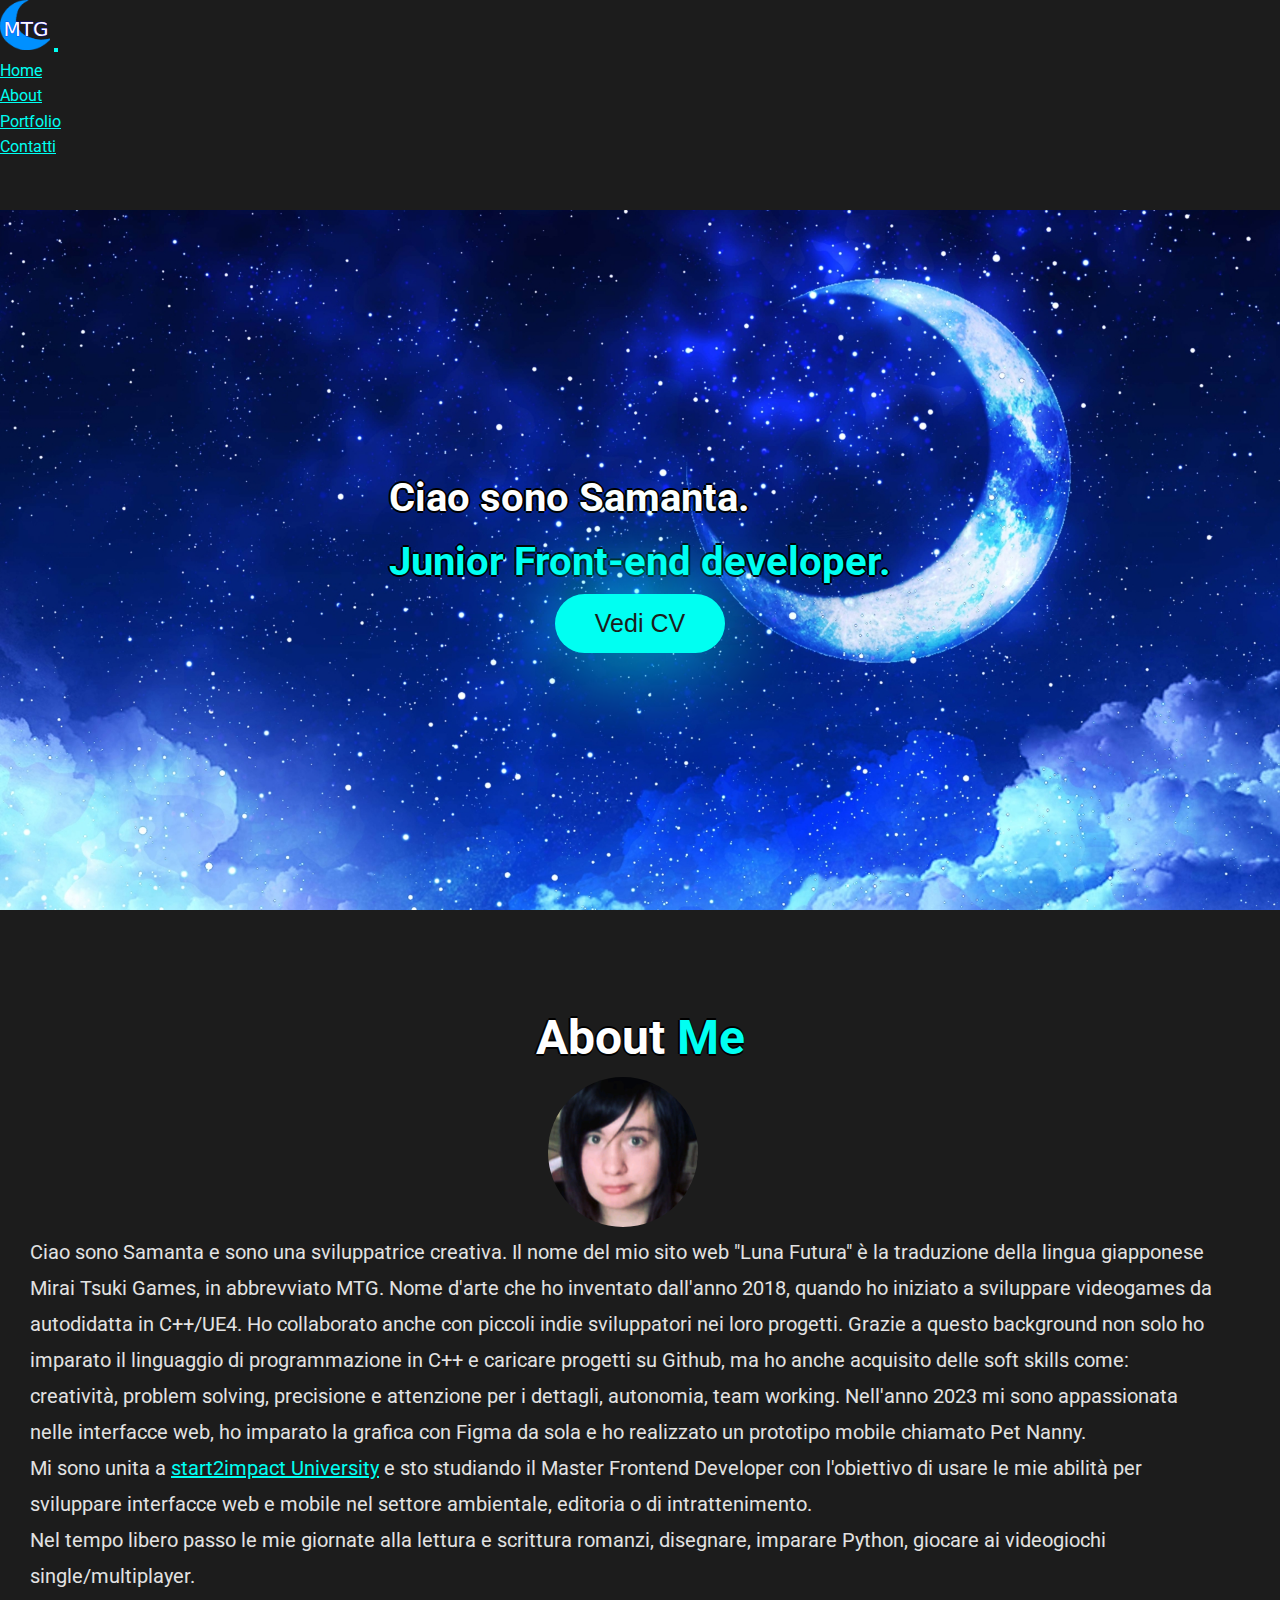
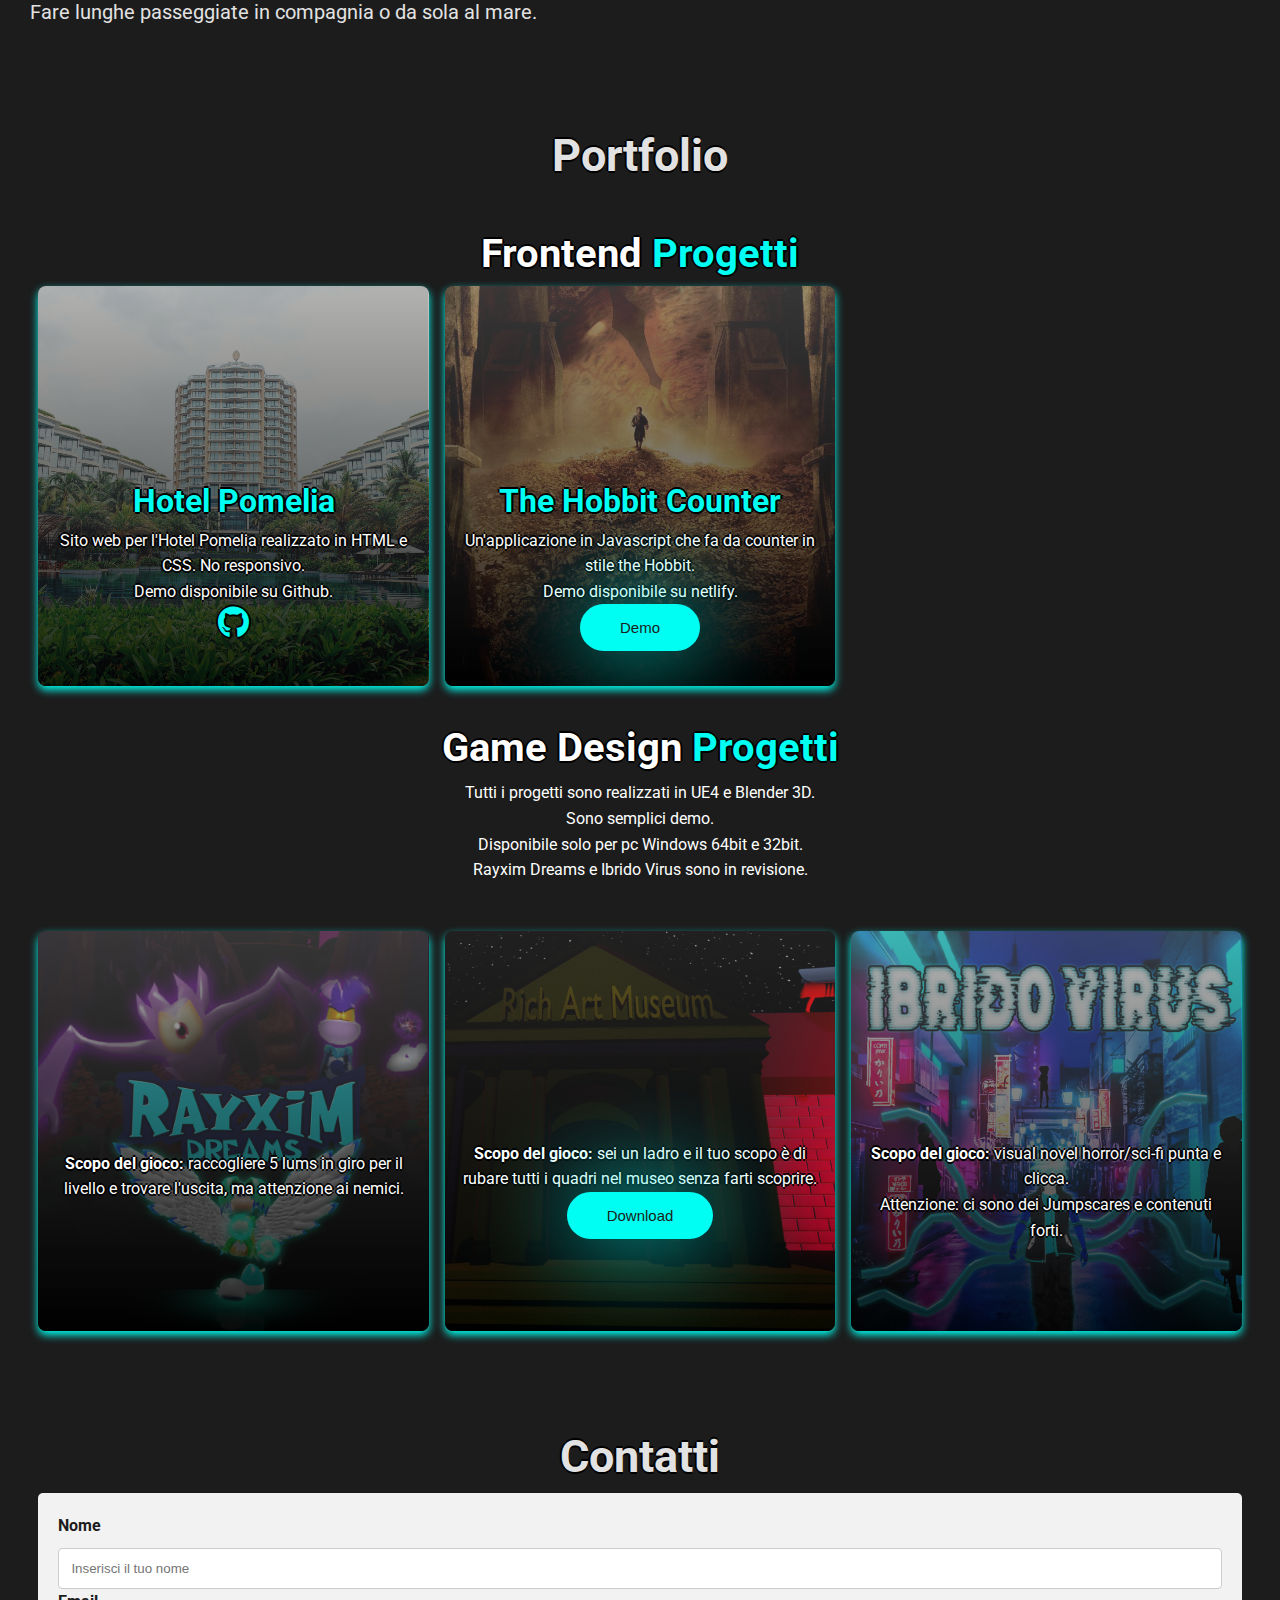
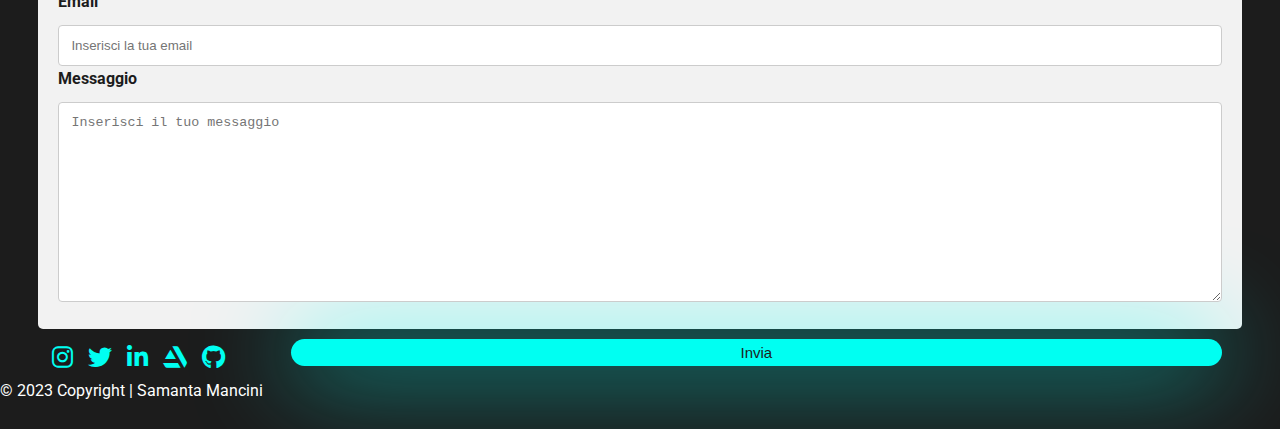
==== commit f9f7c153: "up" ====
--- a/index.html
+++ b/index.html
@@ -16,17 +16,17 @@
   <meta name=”twitter:title” content=”LunaFutura-Front-end-Portfolio”>
   <meta name=”twitter:description” content=”Portfolio_come_sviluppatore_front-end”>
   <meta name=”twitter:creator” content=”@Samanta_Mancini”>
-  <meta name=”twitter:image” content=”https://miraitsukigames.github.io/Lunafutura/assets/img/luna.jpg”>
+  <meta name=”twitter:image” content=”https://miraitsukigames.github.io/assets/img/luna.jpg”>
   <!--meta open graph-->
   <meta property="og:description" content="Portfolio come sviluppatore front-end">
   <meta property="og:locale" content="it_IT">
   <meta property="og:type" content="website">
-  <meta property="og:url" content="https://miraitsukigames.github.io/Lunafutura/" />
+  <meta property="og:url" content="https://miraitsukigames.github.io/" />
   <meta property="og:site_name" content="LunaFutura-Front-end Portfolio" />
-  <meta property="og:image" content="https://miraitsukigames.github.io/Lunafutura/assets/img/luna.jpg">
+  <meta property="og:image" content="https://miraitsukigames.github.io/assets/img/luna.jpg">
   <meta property="og:title" content="Luna Futura - Front-end Portfolio" />
   <!--Link canonico-->
-  <link rel="canonical" href="https://miraitsukigames.github.io/Lunafutura/">
+  <link rel="canonical" href="https://miraitsukigames.github.io/">
    <!--Favicon-->
   <link rel="shortcut icon" href="assets/img/favicon.ico" type="image/x-icon">
   <!--Bootstrap Link-->
@@ -96,7 +96,7 @@
               <p>Ciao sono Samanta e sono una sviluppatrice creativa.
                 Il nome del mio sito web "Luna Futura" è la traduzione della lingua giapponese Mirai Tsuki Games, in abbrevviato MTG. Nome d'arte che ho inventato dall'anno 2018, quando ho iniziato a sviluppare videogames da autodidatta in C++/UE4.
                 Ho collaborato anche con piccoli indie sviluppatori nei loro progetti. Grazie a questo background non solo ho imparato il linguaggio di programmazione in C++ e caricare progetti su Github, ma ho anche acquisito delle soft skills come: creatività, problem solving, precisione e attenzione per i dettagli, autonomia, team working.
-                Nell'anno 2023 mi sono appassionata nelle interfacce web, ho imparato la grafica con Figma da sola e ho realizzato un prototipo mobile chiamato Pet Nanny. <br>Mi sono unita su start2impact University e sto studiando il Master Frontend Developer con l'obiettivo di usare le mie abilità per sviluppare interfacce web e mobile nel settore ambientale, editoria o di intrattenimento.
+                Nell'anno 2023 mi sono appassionata nelle interfacce web, ho imparato la grafica con Figma da sola e ho realizzato un prototipo mobile chiamato Pet Nanny. <br>Mi sono unita a <a href="https://www.start2impact.it" target="_blank">start2impact University</a> e sto studiando il Master Frontend Developer con l'obiettivo di usare le mie abilità per sviluppare interfacce web e mobile nel settore ambientale, editoria o di intrattenimento.
                 <br>Nel tempo libero passo le mie giornate alla lettura e scrittura romanzi, disegnare, imparare Python, giocare ai videogiochi single/multiplayer.<br>Fare lunghe passeggiate in compagnia o da sola al mare.</p>
           </div>
       </div>
@@ -110,11 +110,20 @@
           <div class="card-content">
           <h3 class="card-title">Hotel Pomelia</h3>
            <p class="card-body">Sito web per l'Hotel Pomelia realizzato in HTML e CSS. No responsivo.<br>
-              Disponibile su Github.<br>
+              Demo disponibile su Github.<br>
             </p>
             <a href="https://miraitsukigames.github.io/HotelPomelia/" class="github" target="_blank"><i class="fa-brands fa-github"></i></a>
         </div>
       </div>
+      <div class="card-bgCounter">
+        <div class="card-content">
+        <h3 class="card-title">The Hobbit Counter</h3>
+         <p class="card-body">Un'applicazione in Javascript che fa da counter in stile the Hobbit.<br>
+           Demo disponibile su netlify.<br>
+          </p>
+          <a href="https://hobbitcounter.netlify.app/" target="_blank"><button class="button" style="margin: auto;">Demo</button></a>
+      </div>
+    </div>
     </div>
         <h3>Game Design <span>Progetti</span></h3>
         <p class="text-game">Tutti i progetti sono realizzati in UE4 e Blender 3D.<br>Sono semplici demo.<br>
@@ -152,7 +161,7 @@
 			<input type="text" id="email" name="email" placeholder="Inserisci la tua email" required>
 <label for="message">Messaggio</label>
 			<textarea id="message" name="message" placeholder="Inserisci il tuo messaggio" style="height:200px" required></textarea>
-          <input type="hidden" name="_next" value="https://miraitsukigames.github.io/Lunafutura/thanks.html">
+          <input type="hidden" name="_next" value="https://miraitsukigames.github.io/thanks.html">
           <div>
           <button type="submit" class="button_1" value="Invia Email">Invia</button>
         </div>
--- a/assets/CSS/styles.css
+++ b/assets/CSS/styles.css
@@ -4,6 +4,10 @@
     padding: 0;
     box-sizing: border-box;
     transition: 0.3s;
+}
+
+a {
+    color:#00fff2;
 }
 
 /*body styling*/
@@ -184,6 +188,15 @@
     height: 400px;
   }
 
+  .card-container .card-bgCounter{
+    background-image: linear-gradient(rgba(107,107, 107, 0.5), rgba(0, 0, 0, 0.8)), url('../img/portfolio/imageMobile.jpg');
+    background-size: cover;
+    background-position: center;
+    box-shadow: 0 4px 8px 0 #00fff2;
+    border-radius: 0.5rem;
+    overflow: hidden;
+    height: 400px;
+  }
   .card-container .card-bg_1{
     background-image: linear-gradient(rgba(107, 107, 107, 0.5), rgba(0, 0, 0, 0.8)),url('../img/portfolio/RayximCover.jpg');
     background-size: cover;
@@ -219,7 +232,7 @@
   }
 
  
-  .card-bg .fa-github{
+  .card-bg .fa-github, .card-bgCounter .fa-github{
     font-size: 2em;
     padding: 0;
     text-shadow: -2px 0 #000000, 0 2px #000000, 2px 0 #000000, 0 -2px #000000;
@@ -234,7 +247,7 @@
 
   
 
-       /*form contatti*/
+    /*form contatti*/
 	input[type=text], select, textarea {
 			width: 100%;
 			padding: 12px;
